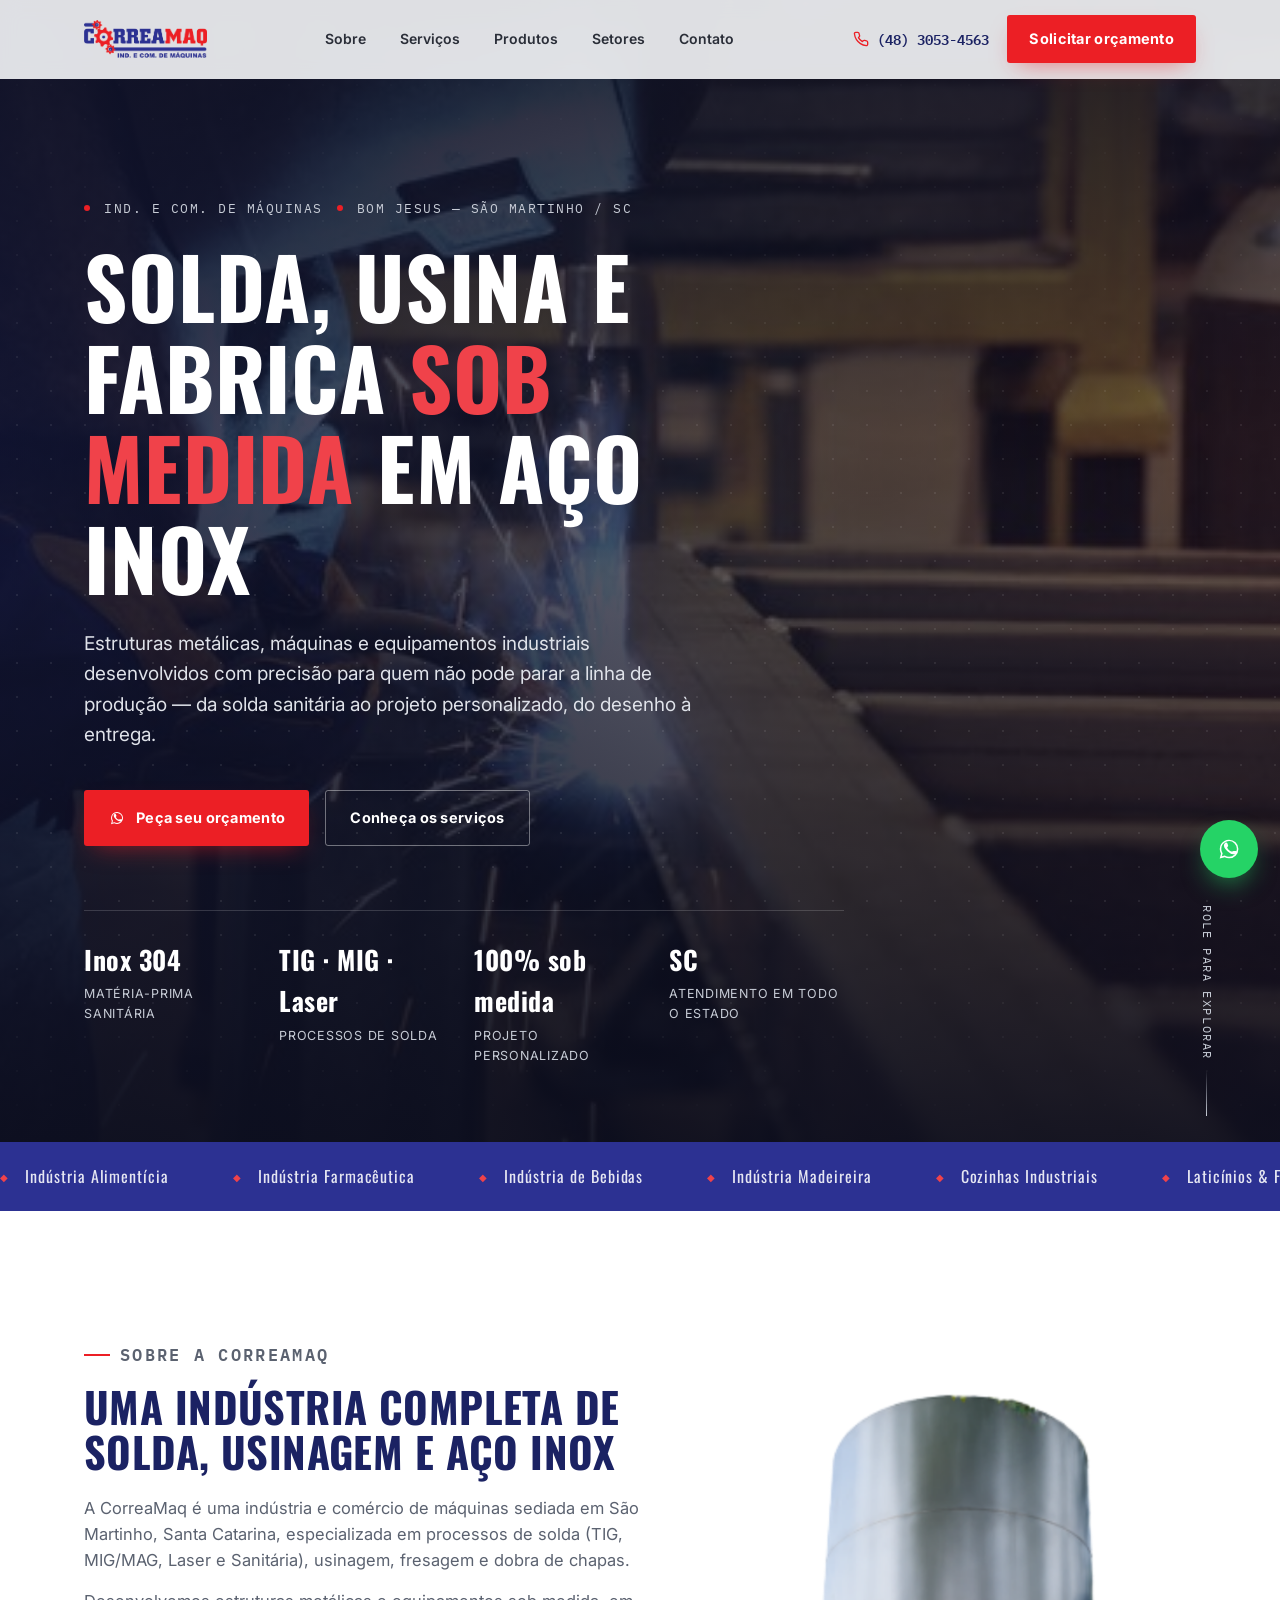
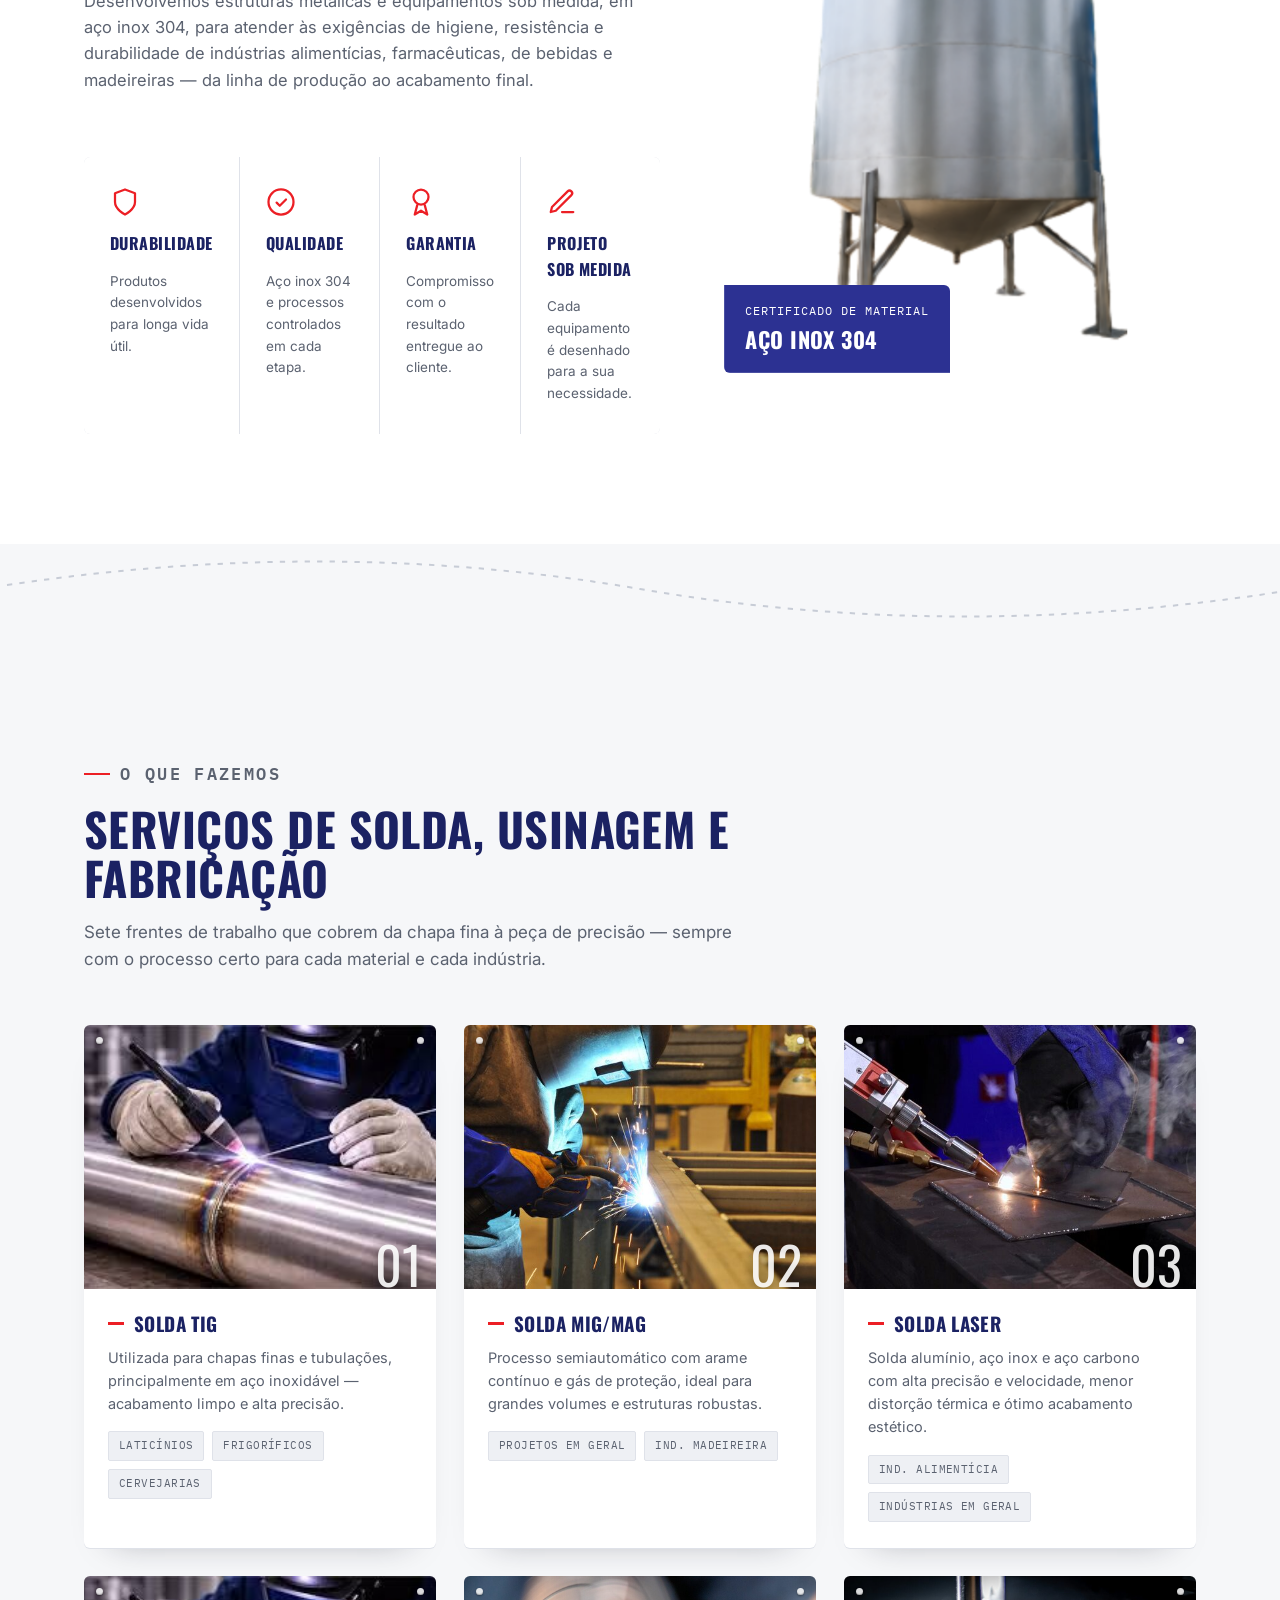
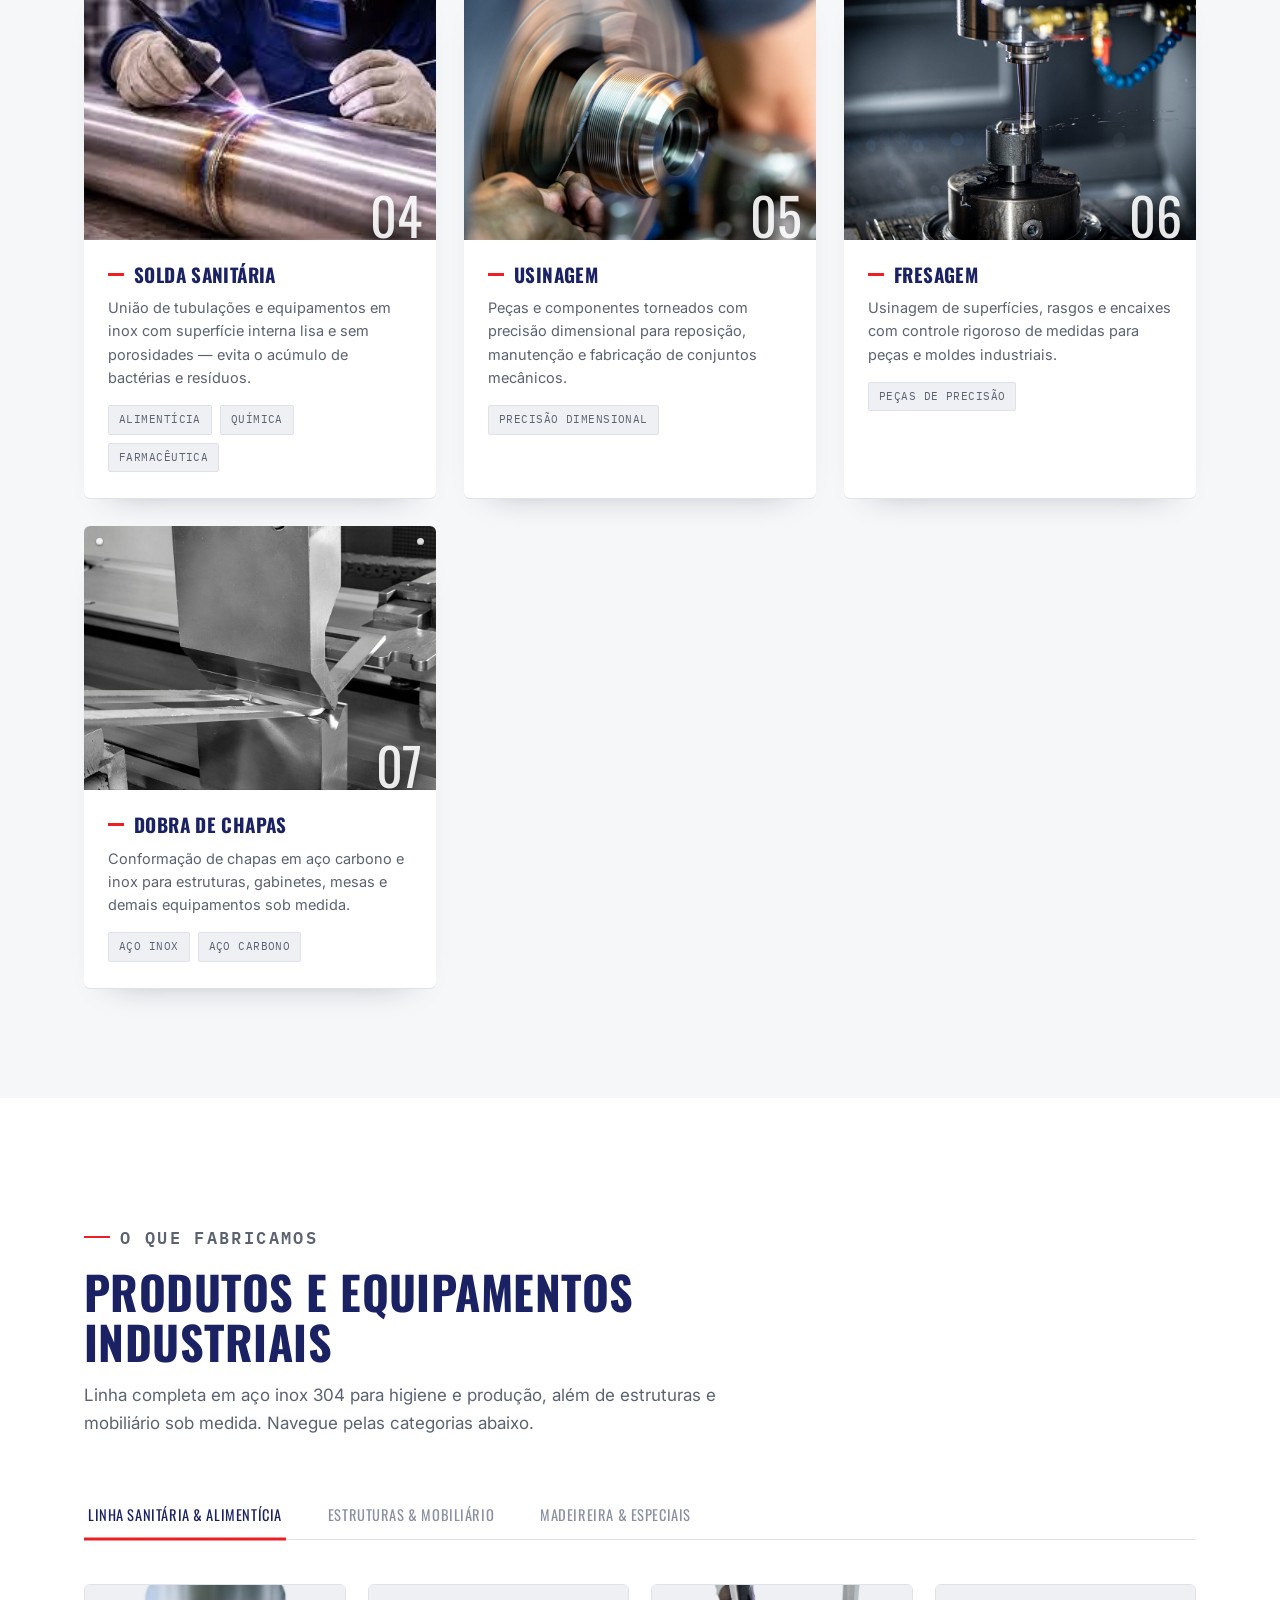
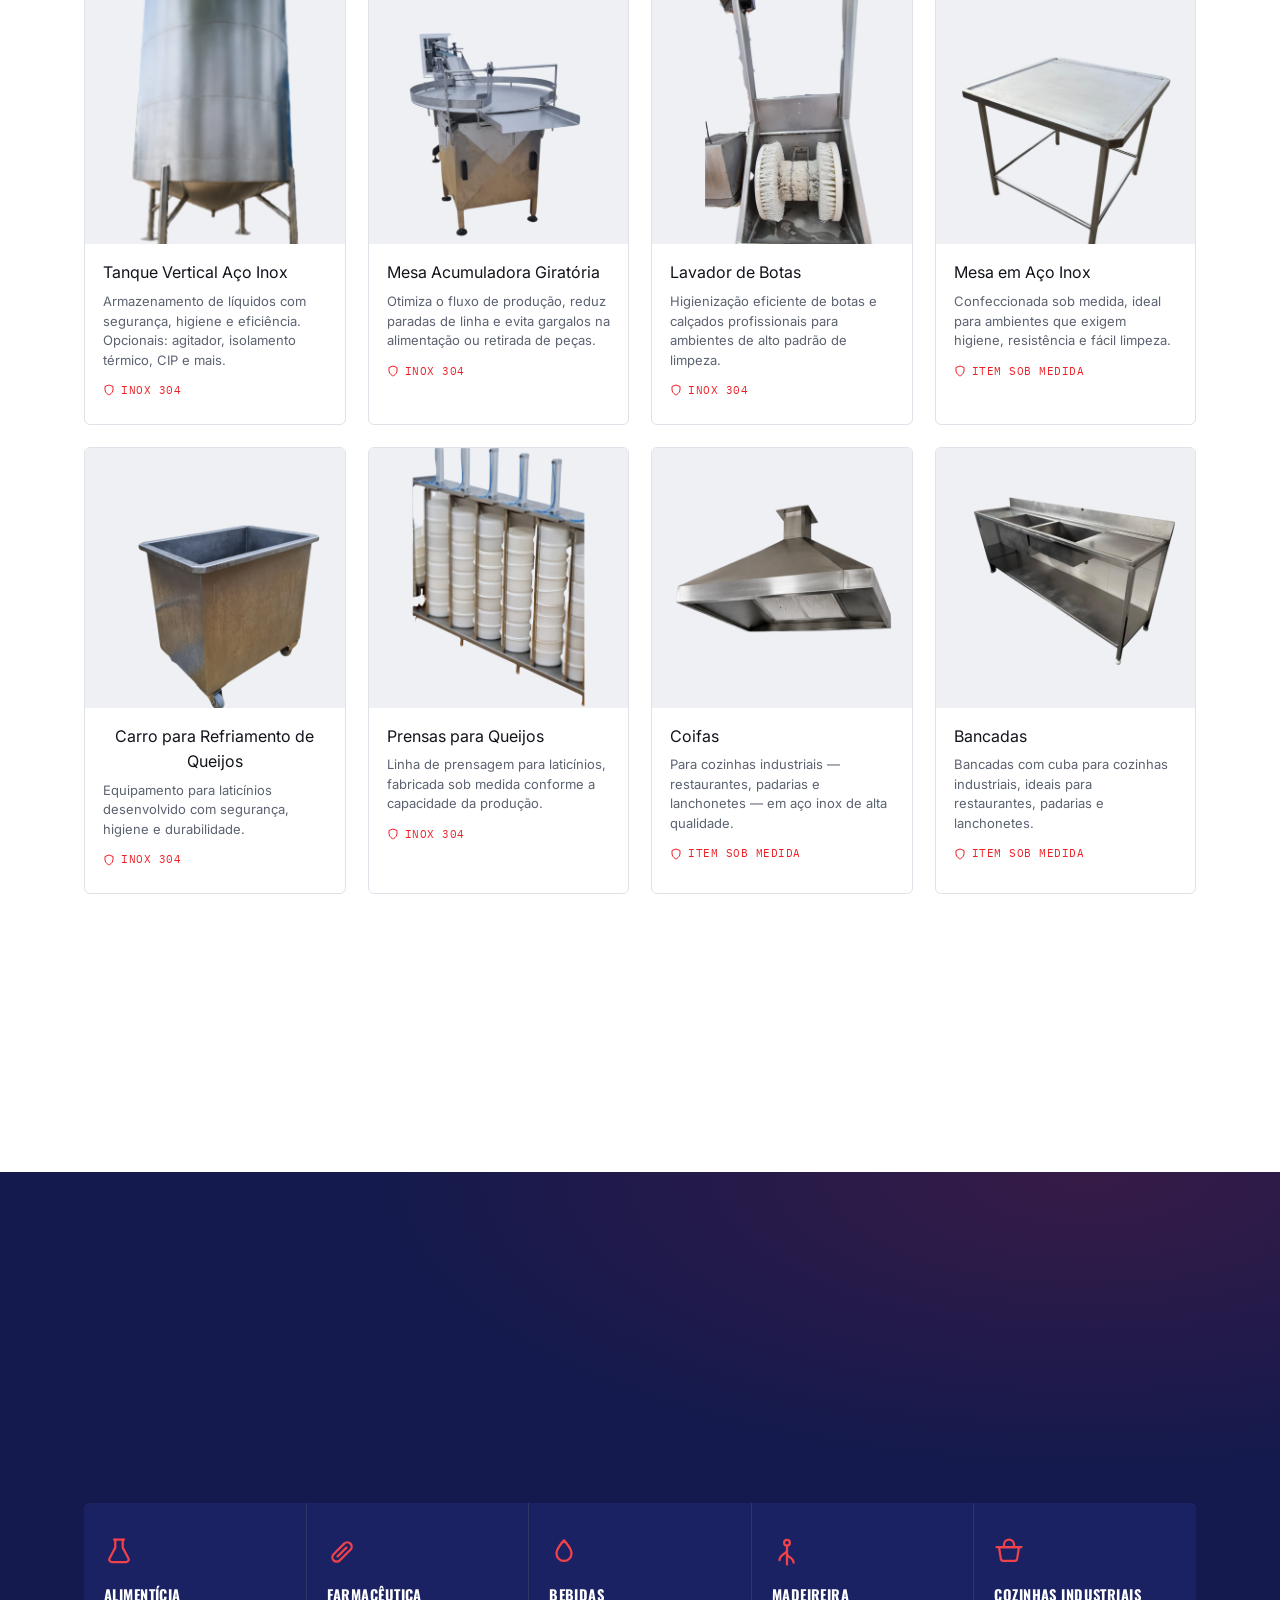
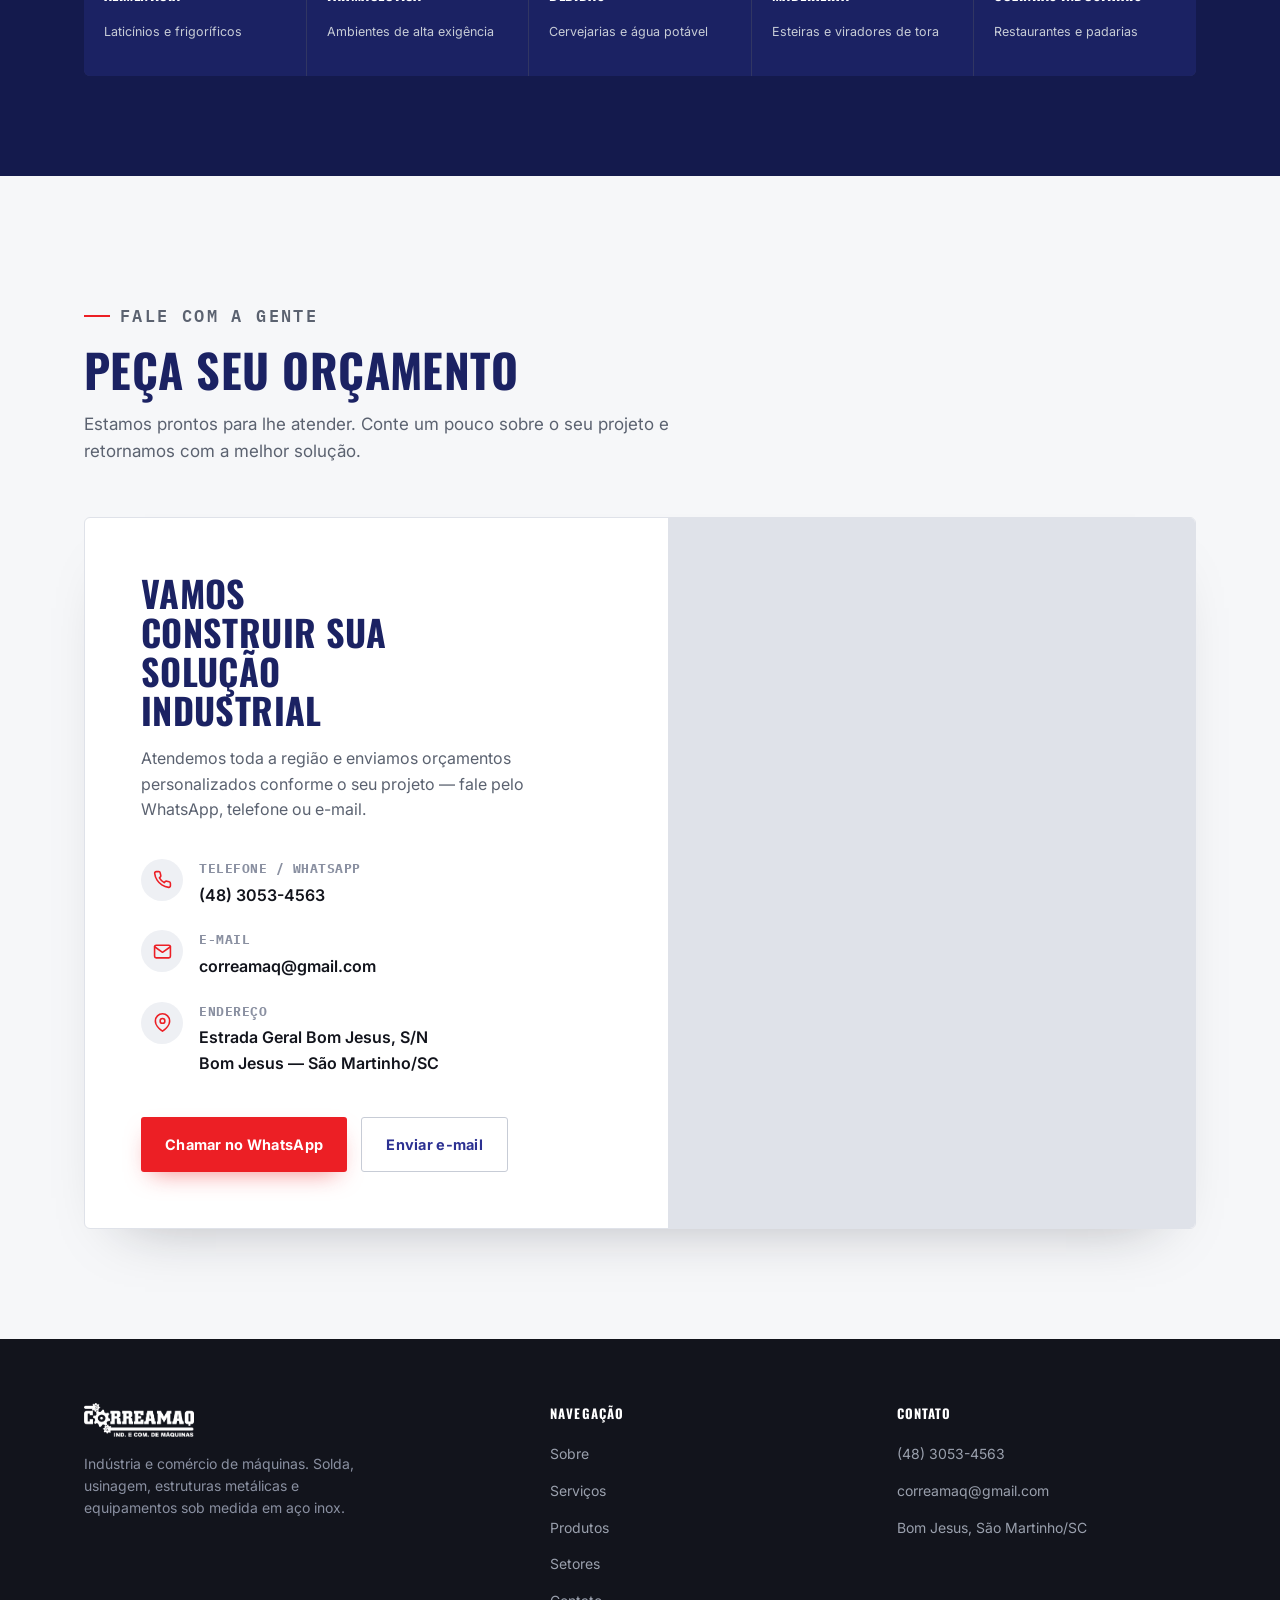
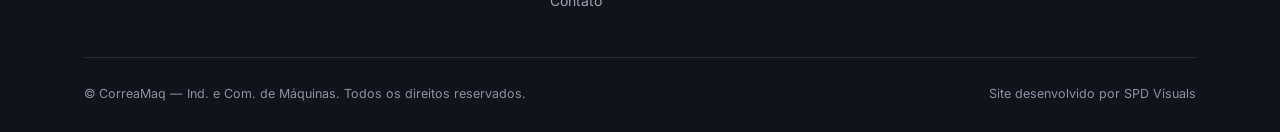
==== correamaq-Main/index.html @ a7ee6d25 "versão privada" ====
<!DOCTYPE html>
<html lang="pt-BR">
<head>
<meta charset="UTF-8">
<meta name="viewport" content="width=device-width, initial-scale=1.0">
<title>CorreaMaq — Solda, Usinagem e Estruturas em Aço Inox | São Martinho/SC</title>
<meta name="description" content="CorreaMaq — indústria de solda (TIG, MIG/MAG, Laser e Sanitária), usinagem, fresagem, dobra de chapas e equipamentos sob medida em aço inox 304 para as indústrias alimentícia, farmacêutica, de bebidas e madeireira.">

<link rel="icon" type="image/png" sizes="32x32" href="assets/images/favicon-32.png">
<link rel="apple-touch-icon" href="assets/images/apple-touch-icon.png">
<link rel="stylesheet" href="assets/css/style.css">
</head>
<body>

<!-- ============================================================ HEADER -->
<header class="site-header">
  <div class="container header-inner">
    <a href="#inicio" class="brand">
      <img src="assets/images/logo.png" alt="CorreaMaq — Indústria e Comércio de Máquinas">
    </a>

    <nav class="main-nav" id="mainNav">
      <a href="#sobre">Sobre</a>
      <a href="#servicos">Serviços</a>
      <a href="#produtos">Produtos</a>
      <a href="#setores">Setores</a>
      <a href="#contato">Contato</a>
    </nav>

    <div class="header-actions">
      <a href="tel:+554830534563" class="header-phone">
        <svg viewBox="0 0 24 24" fill="none" stroke="currentColor" stroke-width="2" stroke-linecap="round" stroke-linejoin="round"><path d="M22 16.92v3a2 2 0 0 1-2.18 2 19.79 19.79 0 0 1-8.63-3.07 19.5 19.5 0 0 1-6-6 19.79 19.79 0 0 1-3.07-8.67A2 2 0 0 1 4.11 2h3a2 2 0 0 1 2 1.72c.127.96.361 1.903.7 2.81a2 2 0 0 1-.45 2.11L8.09 9.91a16 16 0 0 0 6 6l1.27-1.27a2 2 0 0 1 2.11-.45c.907.339 1.85.573 2.81.7A2 2 0 0 1 22 16.92z"/></svg>
        (48) 3053-4563
      </a>
      <a href="https://wa.me/554830534563?text=Ol%C3%A1%2C%20vim%20pelo%20site%20e%20gostaria%20de%20um%20or%C3%A7amento" class="btn btn-primary" target="_blank" rel="noopener">Solicitar orçamento</a>
      <button class="nav-toggle" id="navToggle" aria-label="Abrir menu" aria-expanded="false">
        <span></span><span></span><span></span>
      </button>
    </div>
  </div>
</header>

<!-- ============================================================ HERO -->
<section class="hero" id="inicio">
  <div class="hero-media">
    <img src="assets/images/solda-migmag.jpg" alt="Soldador trabalhando em estrutura metálica com solda MIG/MAG, faíscas em destaque">
  </div>
  <div class="hero-gears" aria-hidden="true"></div>

  <div class="container hero-inner">
    <p class="hero-tag"><span class="dot"></span> Ind. e Com. de Máquinas <span class="dot"></span> Bom Jesus — São Martinho / SC</p>
    <h1>Solda, usina e fabrica <em>sob medida</em> em aço inox</h1>
    <p class="hero-lead">Estruturas metálicas, máquinas e equipamentos industriais desenvolvidos com precisão para quem não pode parar a linha de produção — da solda sanitária ao projeto personalizado, do desenho à entrega.</p>

    <div class="hero-cta">
      <a href="https://wa.me/554830534563?text=Ol%C3%A1%2C%20vim%20pelo%20site%20e%20gostaria%20de%20um%20or%C3%A7amento" class="btn btn-primary" target="_blank" rel="noopener">
        <svg viewBox="0 0 24 24" fill="currentColor"><path d="M17.6 6.32A7.85 7.85 0 0 0 12.05 4a8 8 0 0 0-6.9 12l-1.15 4.2 4.3-1.13a8 8 0 0 0 3.75.95h0a8 8 0 0 0 8-7.95 7.85 7.85 0 0 0-2.45-5.75zm-5.55 12.3h0a6.66 6.66 0 0 1-3.4-.93l-.24-.15-2.53.66.68-2.47-.16-.25a6.62 6.62 0 0 1-1-3.53 6.68 6.68 0 0 1 11.4-4.73 6.63 6.63 0 0 1 1.96 4.72 6.68 6.68 0 0 1-6.7 6.68zm3.66-5a3.4 3.4 0 0 1-.46.24 4.6 4.6 0 0 1-.66.24 1.3 1.3 0 0 1-.6 0 5.4 5.4 0 0 1-1.9-1.12 6.1 6.1 0 0 1-1.5-1.83.9.9 0 0 1-.1-.5.9.9 0 0 1 .28-.5c.09-.1.2-.24.29-.36a1.2 1.2 0 0 0 .2-.34.6.6 0 0 0 0-.55c-.06-.15-.6-1.47-.83-2a.7.7 0 0 0-.63-.44c-.16 0-.34 0-.52 0a1 1 0 0 0-.72.34 3 3 0 0 0-.94 2.23 5.2 5.2 0 0 0 1.1 2.76 11.9 11.9 0 0 0 4.55 4c.63.27 1.13.44 1.51.55a3.6 3.6 0 0 0 1.66.1 2.75 2.75 0 0 0 1.8-1.26 2.2 2.2 0 0 0 .16-1.26c-.06-.1-.24-.17-.5-.3z"/></svg>
        Peça seu orçamento
      </a>
      <a href="#servicos" class="btn btn-ghost">Conheça os serviços</a>
    </div>

    <div class="hero-stats">
      <div class="stat"><b>Inox 304</b><span>Matéria-prima sanitária</span></div>
      <div class="stat"><b>TIG · MIG · Laser</b><span>Processos de solda</span></div>
      <div class="stat"><b>100% sob medida</b><span>Projeto personalizado</span></div>
      <div class="stat"><b>SC</b><span>Atendimento em todo o estado</span></div>
    </div>
  </div>

  <div class="scroll-cue"><span>Role para explorar</span><span class="line"></span></div>
</section>

<!-- ============================================================ SECTOR MARQUEE -->
<div class="sector-strip" aria-hidden="true">
  <div class="sector-track">
    <span>Indústria Alimentícia</span>
    <span>Indústria Farmacêutica</span>
    <span>Indústria de Bebidas</span>
    <span>Indústria Madeireira</span>
    <span>Cozinhas Industriais</span>
    <span>Laticínios &amp; Frigoríficos</span>
    <span>Indústria Alimentícia</span>
    <span>Indústria Farmacêutica</span>
    <span>Indústria de Bebidas</span>
    <span>Indústria Madeireira</span>
    <span>Cozinhas Industriais</span>
    <span>Laticínios &amp; Frigoríficos</span>
  </div>
</div>

<!-- ============================================================ ABOUT -->
<section class="about" id="sobre">
  <div class="container about-grid">
    <div class="about-copy reveal">
      <p class="eyebrow">Sobre a CorreaMaq</p>
      <h2>Uma indústria completa de solda, usinagem e aço inox</h2>
      <p>A CorreaMaq é uma indústria e comércio de máquinas sediada em São Martinho, Santa Catarina, especializada em processos de solda (TIG, MIG/MAG, Laser e Sanitária), usinagem, fresagem e dobra de chapas.</p>
      <p>Desenvolvemos estruturas metálicas e equipamentos sob medida, em aço inox 304, para atender às exigências de higiene, resistência e durabilidade de indústrias alimentícias, farmacêuticas, de bebidas e madeireiras — da linha de produção ao acabamento final.</p>

      <div class="pillars reveal-stagger">
        <div class="pillar">
          <svg viewBox="0 0 24 24" fill="none" stroke="currentColor" stroke-width="1.8" stroke-linecap="round" stroke-linejoin="round"><path d="M12 22s8-4 8-10V5l-8-3-8 3v7c0 6 8 10 8 10z"/></svg>
          <b>Durabilidade</b>
          <span>Produtos desenvolvidos para longa vida útil.</span>
        </div>
        <div class="pillar">
          <svg viewBox="0 0 24 24" fill="none" stroke="currentColor" stroke-width="1.8" stroke-linecap="round" stroke-linejoin="round"><circle cx="12" cy="12" r="10"/><path d="m8.5 12.5 2.5 2.5 5-5"/></svg>
          <b>Qualidade</b>
          <span>Aço inox 304 e processos controlados em cada etapa.</span>
        </div>
        <div class="pillar">
          <svg viewBox="0 0 24 24" fill="none" stroke="currentColor" stroke-width="1.8" stroke-linecap="round" stroke-linejoin="round"><circle cx="12" cy="8" r="6"/><path d="M9 14.5 7 22l5-3 5 3-2-7.5"/></svg>
          <b>Garantia</b>
          <span>Compromisso com o resultado entregue ao cliente.</span>
        </div>
        <div class="pillar">
          <svg viewBox="0 0 24 24" fill="none" stroke="currentColor" stroke-width="1.8" stroke-linecap="round" stroke-linejoin="round"><path d="M12 20h9"/><path d="M16.5 3.5a2.12 2.12 0 0 1 3 3L7 19l-4 1 1-4Z"/></svg>
          <b>Projeto sob medida</b>
          <span>Cada equipamento é desenhado para a sua necessidade.</span>
        </div>
      </div>
    </div>

    <div class="about-media reveal">
      <img src="assets/images/tanque.png" alt="Tanque vertical em aço inox fabricado pela CorreaMaq">
      <div class="plate-badge">
        <span>Certificado de material</span>
        <b>AÇO INOX 304</b>
      </div>
    </div>
  </div>
</section>

<!-- ============================================================ WELD SEAM -->
<div class="weld-seam" aria-hidden="true">
  <svg viewBox="0 0 1440 90" preserveAspectRatio="none">
    <path class="seam-path" d="M -20 45 Q 360 -10 720 45 T 1460 45"/>
    <circle class="spark" r="5" fill="#ec1f25"/>
    <circle class="spark" r="9" fill="#ec1f25" opacity="0.35"/>
  </svg>
</div>

<!-- ============================================================ SERVICES -->
<section class="services" id="servicos">
  <div class="container">
    <div class="section-head reveal">
      <p class="eyebrow">O que fazemos</p>
      <h2>Serviços de solda, usinagem e fabricação</h2>
      <p>Sete frentes de trabalho que cobrem da chapa fina à peça de precisão — sempre com o processo certo para cada material e cada indústria.</p>
    </div>

    <div class="service-grid reveal-stagger">

      <article class="plate-card">
        <span class="rivet tl"></span><span class="rivet tr"></span>
        <div class="plate-card-media">
          <img src="assets/images/solda-tig.jpg" alt="Solda TIG em tubulação de aço inoxidável">
          <span class="num">01</span>
        </div>
        <div class="plate-card-body">
          <h3>Solda TIG</h3>
          <p>Utilizada para chapas finas e tubulações, principalmente em aço inoxidável — acabamento limpo e alta precisão.</p>
          <div class="tag-row"><span class="tag">Laticínios</span><span class="tag">Frigoríficos</span><span class="tag">Cervejarias</span></div>
        </div>
      </article>

      <article class="plate-card">
        <span class="rivet tl"></span><span class="rivet tr"></span>
        <div class="plate-card-media">
          <img src="assets/images/solda-migmag.jpg" alt="Solda MIG/MAG em estrutura metálica">
          <span class="num">02</span>
        </div>
        <div class="plate-card-body">
          <h3>Solda MIG/MAG</h3>
          <p>Processo semiautomático com arame contínuo e gás de proteção, ideal para grandes volumes e estruturas robustas.</p>
          <div class="tag-row"><span class="tag">Projetos em geral</span><span class="tag">Ind. Madeireira</span></div>
        </div>
      </article>

      <article class="plate-card">
        <span class="rivet tl"></span><span class="rivet tr"></span>
        <div class="plate-card-media">
          <img src="assets/images/solda-laser.jpg" alt="Solda a laser de precisão em chapa metálica">
          <span class="num">03</span>
        </div>
        <div class="plate-card-body">
          <h3>Solda Laser</h3>
          <p>Solda alumínio, aço inox e aço carbono com alta precisão e velocidade, menor distorção térmica e ótimo acabamento estético.</p>
          <div class="tag-row"><span class="tag">Ind. Alimentícia</span><span class="tag">Indústrias em geral</span></div>
        </div>
      </article>

      <article class="plate-card">
        <span class="rivet tl"></span><span class="rivet tr"></span>
        <div class="plate-card-media">
          <img src="assets/images/solda-sanitaria.jpg" alt="Solda sanitária em tubulação de aço inox">
          <span class="num">04</span>
        </div>
        <div class="plate-card-body">
          <h3>Solda Sanitária</h3>
          <p>União de tubulações e equipamentos em inox com superfície interna lisa e sem porosidades — evita o acúmulo de bactérias e resíduos.</p>
          <div class="tag-row"><span class="tag">Alimentícia</span><span class="tag">Química</span><span class="tag">Farmacêutica</span></div>
        </div>
      </article>

      <article class="plate-card">
        <span class="rivet tl"></span><span class="rivet tr"></span>
        <div class="plate-card-media">
          <img src="assets/images/usinagem.jpg" alt="Processo de usinagem de peça metálica em torno">
          <span class="num">05</span>
        </div>
        <div class="plate-card-body">
          <h3>Usinagem</h3>
          <p>Peças e componentes torneados com precisão dimensional para reposição, manutenção e fabricação de conjuntos mecânicos.</p>
          <div class="tag-row"><span class="tag">Precisão dimensional</span></div>
        </div>
      </article>

      <article class="plate-card">
        <span class="rivet tl"></span><span class="rivet tr"></span>
        <div class="plate-card-media">
          <img src="assets/images/fresagem.jpg" alt="Fresagem CNC de peça metálica">
          <span class="num">06</span>
        </div>
        <div class="plate-card-body">
          <h3>Fresagem</h3>
          <p>Usinagem de superfícies, rasgos e encaixes com controle rigoroso de medidas para peças e moldes industriais.</p>
          <div class="tag-row"><span class="tag">Peças de precisão</span></div>
        </div>
      </article>

      <article class="plate-card">
        <span class="rivet tl"></span><span class="rivet tr"></span>
        <div class="plate-card-media">
          <img src="assets/images/dobra-chapas.jpg" alt="Dobra de chapa metálica em prensa dobradeira">
          <span class="num">07</span>
        </div>
        <div class="plate-card-body">
          <h3>Dobra de Chapas</h3>
          <p>Conformação de chapas em aço carbono e inox para estruturas, gabinetes, mesas e demais equipamentos sob medida.</p>
          <div class="tag-row"><span class="tag">Aço inox</span><span class="tag">Aço carbono</span></div>
        </div>
      </article>

    </div>
  </div>
</section>

<!-- ============================================================ PRODUCTS -->
<section class="products" id="produtos">
  <div class="container">
    <div class="section-head reveal">
      <p class="eyebrow">O que fabricamos</p>
      <h2>Produtos e equipamentos industriais</h2>
      <p>Linha completa em aço inox 304 para higiene e produção, além de estruturas e mobiliário sob medida. Navegue pelas categorias abaixo.</p>
    </div>

    <div class="tabs reveal">
      <button class="tab-btn is-active" data-tab="sanitaria">Linha Sanitária &amp; Alimentícia</button>
      <button class="tab-btn" data-tab="estruturas">Estruturas &amp; Mobiliário</button>
      <button class="tab-btn" data-tab="madeireira">Madeireira &amp; Especiais</button>
    </div>

    <!-- Panel: Sanitária -->
    <div class="product-panel is-active" data-panel="sanitaria">
      <div class="product-grid">

        <div class="product-card">
          <div class="product-media"><img src="assets/images/tanque.png" alt="Tanque vertical em aço inox"></div>
          <div class="product-body">
            <button class="product-title" type="button" data-product="tanque-vertical">Tanque Vertical Aço Inox</button>
            <span>Armazenamento de líquidos com segurança, higiene e eficiência. Opcionais: agitador, isolamento térmico, CIP e mais.</span>
            <div class="product-badge"><svg viewBox="0 0 24 24" fill="none" stroke="currentColor" stroke-width="2"><path d="M12 22s8-4 8-10V5l-8-3-8 3v7c0 6 8 10 8 10z"/></svg> Inox 304</div>
          </div>
        </div>

        <div class="product-card">
          <div class="product-media"><img src="assets/images/mesa-giratoria.png" alt="Mesa acumuladora giratória em aço inox"></div>
          <div class="product-body">
            <button class="product-title" type="button">Mesa Acumuladora Giratória</button>
            <span>Otimiza o fluxo de produção, reduz paradas de linha e evita gargalos na alimentação ou retirada de peças.</span>
            <div class="product-badge"><svg viewBox="0 0 24 24" fill="none" stroke="currentColor" stroke-width="2"><path d="M12 22s8-4 8-10V5l-8-3-8 3v7c0 6 8 10 8 10z"/></svg> Inox 304</div>
          </div>
        </div>

        <div class="product-card">
          <div class="product-media"><img src="assets/images/lava-botas.png" alt="Lavador de botas em aço inox"></div>
          <div class="product-body">
            <button class="product-title" type="button">Lavador de Botas</button>
            <span>Higienização eficiente de botas e calçados profissionais para ambientes de alto padrão de limpeza.</span>
            <div class="product-badge"><svg viewBox="0 0 24 24" fill="none" stroke="currentColor" stroke-width="2"><path d="M12 22s8-4 8-10V5l-8-3-8 3v7c0 6 8 10 8 10z"/></svg> Inox 304</div>
          </div>
        </div>

        <div class="product-card">
          <div class="product-media"><img src="assets/images/mesa-inox.png" alt="Mesa em aço inox sob medida"></div>
          <div class="product-body">
            <button class="product-title" type="button">Mesa em Aço Inox</button>
            <span>Confeccionada sob medida, ideal para ambientes que exigem higiene, resistência e fácil limpeza.</span>
            <div class="product-badge"><svg viewBox="0 0 24 24" fill="none" stroke="currentColor" stroke-width="2"><path d="M12 22s8-4 8-10V5l-8-3-8 3v7c0 6 8 10 8 10z"/></svg> Item sob medida</div>
          </div>
        </div>

        <div class="product-card">
          <div class="product-media"><img src="assets/images/carro-queijo.png" alt="Carro para refriamento de queijos em aço inox"></div>
          <div class="product-body">
            <button class="product-title" type="button">Carro para Refriamento de Queijos</button>
            <span>Equipamento para laticínios desenvolvido com segurança, higiene e durabilidade.</span>
            <div class="product-badge"><svg viewBox="0 0 24 24" fill="none" stroke="currentColor" stroke-width="2"><path d="M12 22s8-4 8-10V5l-8-3-8 3v7c0 6 8 10 8 10z"/></svg> Inox 304</div>
          </div>
        </div>

        <div class="product-card">
          <div class="product-media"><img src="assets/images/prensa-queijo.png" alt="Prensas para queijos em aço inox"></div>
          <div class="product-body">
            <button class="product-title" type="button">Prensas para Queijos</button>
            <span>Linha de prensagem para laticínios, fabricada sob medida conforme a capacidade da produção.</span>
            <div class="product-badge"><svg viewBox="0 0 24 24" fill="none" stroke="currentColor" stroke-width="2"><path d="M12 22s8-4 8-10V5l-8-3-8 3v7c0 6 8 10 8 10z"/></svg> Inox 304</div>
          </div>
        </div>

        <div class="product-card">
          <div class="product-media"><img src="assets/images/coifa.png" alt="Coifa industrial em aço inox"></div>
          <div class="product-body">
            <button class="product-title" type="button">Coifas</button>
            <span>Para cozinhas industriais — restaurantes, padarias e lanchonetes — em aço inox de alta qualidade.</span>
            <div class="product-badge"><svg viewBox="0 0 24 24" fill="none" stroke="currentColor" stroke-width="2"><path d="M12 22s8-4 8-10V5l-8-3-8 3v7c0 6 8 10 8 10z"/></svg> Item sob medida</div>
          </div>
        </div>

        <div class="product-card">
          <div class="product-media"><img src="assets/images/bancada.png" alt="Bancada com cuba em aço inox"></div>
          <div class="product-body">
            <button class="product-title" type="button">Bancadas</button>
            <span>Bancadas com cuba para cozinhas industriais, ideais para restaurantes, padarias e lanchonetes.</span>
            <div class="product-badge"><svg viewBox="0 0 24 24" fill="none" stroke="currentColor" stroke-width="2"><path d="M12 22s8-4 8-10V5l-8-3-8 3v7c0 6 8 10 8 10z"/></svg> Item sob medida</div>
          </div>
        </div>

      </div>
    </div>

    <!-- Panel: Estruturas -->
    <div class="product-panel" data-panel="estruturas">
      <div class="product-grid">

        <div class="product-card">
          <div class="product-media"><img src="assets/images/armario.png" alt="Armário em aço inox de correr"></div>
          <div class="product-body">
            <button class="product-title" type="button">Armários em Aço Inox</button>
            <span>Portas de correr, estrutura reforçada e acabamento sanitário para ambientes industriais.</span>
          </div>
        </div>

        <div class="product-card">
          <div class="product-media"><img src="assets/images/escadas.jpg" alt="Escada industrial em aço inox"></div>
          <div class="product-body">
            <button class="product-title" type="button">Escadas</button>
            <span>Degraus antiderrapantes e estrutura robusta para acesso seguro em ambientes de produção.</span>
          </div>
        </div>

        <div class="product-card">
          <div class="product-media"><img src="assets/images/carro-transportador.jpg" alt="Carro transportador em aço inox"></div>
          <div class="product-body">
            <button class="product-title" type="button">Carros Transportadores</button>
            <span>Movimentação de produtos entre setores com estrutura vazada e fácil higienização.</span>
          </div>
        </div>

        <div class="product-card">
          <div class="product-media"><img src="assets/images/calhas-ralos.jpg" alt="Calhas e ralos em aço inox"></div>
          <div class="product-body">
            <button class="product-title" type="button">Calhas e Ralos</button>
            <span>Drenagem eficiente em aço inox, sob medida para pisos industriais e áreas de lavagem.</span>
          </div>
        </div>

        <div class="product-card">
          <div class="product-media"><img src="assets/images/carrinho-cx.png" alt="Carrinho para movimentação de caixas"></div>
          <div class="product-body">
            <button class="product-title" type="button">Carrinho para Movimentação de Caixa</button>
            <span>Estrutura metálica de alta resistência com rodas pneumáticas para caixas, fardos e sacarias.</span>
          </div>
        </div>

        <div class="product-card">
          <div class="product-media"><img src="assets/images/carrinho-plataforma.jpg" alt="Carrinho plataforma em aço inox"></div>
          <div class="product-body">
            <button class="product-title" type="button">Carrinho Plataforma</button>
            <span>Plataforma reforçada, alça ergonômica e rodas giratórias para transporte de cargas em geral.</span>
          </div>
        </div>

        <div class="product-card">
          <div class="product-media"><img src="assets/images/guarda-corpo-1.jpg" alt="Guarda-corpo em aço inox instalado em rampa externa"></div>
          <div class="product-body">
            <button class="product-title" type="button">Guarda-Corpo em Aço Inox</button>
            <span>Item sob medida para rampas, escadas e áreas externas, unindo segurança e acabamento.</span>
          </div>
        </div>

        <div class="product-card">
          <div class="product-media"><img src="assets/images/guarda-corpo-2.jpg" alt="Guarda-corpo em aço inox em escada externa"></div>
          <div class="product-body">
            <button class="product-title" type="button">Guarda-Corpo — Escadas Externas</button>
            <span>Estrutura tubular polida, resistente à intempérie e de fácil manutenção.</span>
          </div>
        </div>

      </div>
    </div>

    <!-- Panel: Madeireira & Especiais -->
    <div class="product-panel" data-panel="madeireira">
      <div class="product-grid">

        <div class="product-card">
          <div class="product-media"><img src="assets/images/esteira.png" alt="Esteira de tora para indústria madeireira"></div>
          <div class="product-body">
            <button class="product-title" type="button">Esteira de Tora</button>
            <span>Estrutura robusta para transporte de toras, com alto desempenho e manutenção facilitada.</span>
          </div>
        </div>

        <div class="product-card">
          <div class="product-media"><img src="assets/images/vira-tora.png" alt="Virador de tora para indústria madeireira"></div>
          <div class="product-body">
            <button class="product-title" type="button">Virador de Tora</button>
            <span>Equipamento desenvolvido para resistência, precisão e produtividade no processamento de madeira.</span>
          </div>
        </div>

        <div class="product-card">
          <div class="product-media"><img src="assets/images/churrasqueira.png" alt="Churrasqueira em aço inox fechada"></div>
          <div class="product-body">
            <button class="product-title" type="button">Churrasqueira em Aço Inox</button>
            <span>Resistência, praticidade e acabamento sofisticado — fácil de limpar e resistente à corrosão.</span>
          </div>
        </div>

        <div class="product-card">
          <div class="product-media"><img src="assets/images/churraqueira-grelha.png" alt="Churrasqueira em aço inox com grelha deslizante"></div>
          <div class="product-body">
            <button class="product-title" type="button">Churrasqueira — Grelha Deslizante</button>
            <span>Sistema de grelha corrediça em inox, item sob medida conforme o espaço disponível.</span>
          </div>
        </div>

      </div>
    </div>

    <div class="products-footnote reveal">
      <p><strong>Não encontrou o equipamento que precisa?</strong> Todos os nossos produtos podem ser desenvolvidos sob medida, conforme o projeto e a necessidade da sua produção.</p>
      <a href="https://wa.me/554830534563?text=Ol%C3%A1%2C%20gostaria%20de%20um%20projeto%20sob%20medida" class="btn btn-outline" target="_blank" rel="noopener">Solicitar projeto sob medida</a>
    </div>
  </div>
</section>

<!-- ============================================================ SECTORS SERVED -->
<section class="sectors" id="setores">
  <div class="container">
    <div class="section-head center reveal">
      <p class="eyebrow on-dark">Quem atendemos</p>
      <h2>Setores atendidos</h2>
      <p>Da linha sanitária às estruturas robustas, desenvolvemos soluções para as exigências específicas de cada segmento.</p>
    </div>

    <div class="sector-grid reveal-stagger">
      <div class="sector-card">
        <svg viewBox="0 0 24 24" fill="none" stroke="currentColor" stroke-width="1.8" stroke-linecap="round" stroke-linejoin="round"><path d="M8 2h8"/><path d="M9 2v6.5L4.5 17a2 2 0 0 0 1.8 3h11.4a2 2 0 0 0 1.8-3L15 8.5V2"/></svg>
        <b>Alimentícia</b>
        <span>Laticínios e frigoríficos</span>
      </div>
      <div class="sector-card">
        <svg viewBox="0 0 24 24" fill="none" stroke="currentColor" stroke-width="1.8" stroke-linecap="round" stroke-linejoin="round"><rect x="2.5" y="8.5" width="19" height="7" rx="3.5" transform="rotate(-45 12 12)"/><line x1="8.5" y1="15.5" x2="15.5" y2="8.5"/></svg>
        <b>Farmacêutica</b>
        <span>Ambientes de alta exigência</span>
      </div>
      <div class="sector-card">
        <svg viewBox="0 0 24 24" fill="none" stroke="currentColor" stroke-width="1.8" stroke-linecap="round" stroke-linejoin="round"><path d="M12 2.69s-6 6.5-6 10.5a6 6 0 0 0 12 0c0-4-6-10.5-6-10.5z"/></svg>
        <b>Bebidas</b>
        <span>Cervejarias e água potável</span>
      </div>
      <div class="sector-card">
        <svg viewBox="0 0 24 24" fill="none" stroke="currentColor" stroke-width="1.8" stroke-linecap="round" stroke-linejoin="round"><circle cx="12" cy="4.5" r="2.3"/><path d="M12 6.8V22"/><path d="M12 10.5c0 1.8-2.2 2.6-3.6 3.8C7 15.4 6 16.8 6 18.5"/><path d="M12 13.5c0 1.6 1.9 2.3 3.2 3.4 1.2 1 2.1 2.2 2.1 3.6"/></svg>
        <b>Madeireira</b>
        <span>Esteiras e viradores de tora</span>
      </div>
      <div class="sector-card">
        <svg viewBox="0 0 24 24" fill="none" stroke="currentColor" stroke-width="1.8" stroke-linecap="round" stroke-linejoin="round"><path d="M4 8h16l-1.4 9.1a2 2 0 0 1-2 1.9H7.4a2 2 0 0 1-2-1.9L4 8Z"/><path d="M2 8h20"/><path d="M8 8V6a4 4 0 0 1 8 0v2"/></svg>
        <b>Cozinhas Industriais</b>
        <span>Restaurantes e padarias</span>
      </div>
    </div>
  </div>
</section>

<!-- ============================================================ CONTACT -->
<section class="contact" id="contato">
  <div class="container">
    <div class="section-head reveal">
      <p class="eyebrow">Fale com a gente</p>
      <h2>Peça seu orçamento</h2>
      <p>Estamos prontos para lhe atender. Conte um pouco sobre o seu projeto e retornamos com a melhor solução.</p>
    </div>

    <div class="contact-grid reveal">
      <div class="contact-info">
        <h2>Vamos construir sua solução industrial</h2>
        <p>Atendemos toda a região e enviamos orçamentos personalizados conforme o seu projeto — fale pelo WhatsApp, telefone ou e-mail.</p>

        <ul class="contact-list">
          <li>
            <span class="ico"><svg viewBox="0 0 24 24" fill="none" stroke="currentColor" stroke-width="2" stroke-linecap="round" stroke-linejoin="round"><path d="M22 16.92v3a2 2 0 0 1-2.18 2 19.79 19.79 0 0 1-8.63-3.07 19.5 19.5 0 0 1-6-6 19.79 19.79 0 0 1-3.07-8.67A2 2 0 0 1 4.11 2h3a2 2 0 0 1 2 1.72c.127.96.361 1.903.7 2.81a2 2 0 0 1-.45 2.11L8.09 9.91a16 16 0 0 0 6 6l1.27-1.27a2 2 0 0 1 2.11-.45c.907.339 1.85.573 2.81.7A2 2 0 0 1 22 16.92z"/></svg></span>
            <div><b>Telefone / WhatsApp</b><a href="https://wa.me/554830534563" target="_blank" rel="noopener">(48) 3053-4563</a></div>
          </li>
          <li>
            <span class="ico"><svg viewBox="0 0 24 24" fill="none" stroke="currentColor" stroke-width="2" stroke-linecap="round" stroke-linejoin="round"><path d="M4 4h16v16H4z" opacity="0"/><path d="m22 6-10 7L2 6"/><rect x="2" y="4" width="20" height="16" rx="2"/></svg></span>
            <div><b>E-mail</b><a href="mailto:correamaq@gmail.com">correamaq@gmail.com</a></div>
          </li>
          <li>
            <span class="ico"><svg viewBox="0 0 24 24" fill="none" stroke="currentColor" stroke-width="2" stroke-linecap="round" stroke-linejoin="round"><path d="M21 10c0 7-9 13-9 13s-9-6-9-13a9 9 0 0 1 18 0z"/><circle cx="12" cy="10" r="3"/></svg></span>
            <div><b>Endereço</b><span class="value">Estrada Geral Bom Jesus, S/N<br>Bom Jesus — São Martinho/SC</span></div>
          </li>
        </ul>

        <div class="contact-cta">
          <a href="https://wa.me/554830534563?text=Ol%C3%A1%2C%20vim%20pelo%20site%20e%20gostaria%20de%20um%20or%C3%A7amento" class="btn btn-primary" target="_blank" rel="noopener">Chamar no WhatsApp</a>
          <a href="mailto:correamaq@gmail.com" class="btn btn-outline">Enviar e-mail</a>
        </div>
      </div>

      <div class="contact-map">
        <iframe src="https://www.google.com/maps?q=Estrada+Geral+Bom+Jesus,+Bom+Jesus,+S%C3%A3o+Martinho+-+SC&output=embed" loading="lazy" referrerpolicy="no-referrer-when-downgrade" title="Mapa — CorreaMaq, Bom Jesus, São Martinho/SC"></iframe>
      </div>
    </div>
  </div>
</section>

<!-- ============================================================ FOOTER -->
<footer class="site-footer">
  <div class="container">
    <div class="footer-top">
      <div class="footer-brand">
        <img src="assets/images/logo.png" alt="CorreaMaq">
        <p>Indústria e comércio de máquinas. Solda, usinagem, estruturas metálicas e equipamentos sob medida em aço inox.</p>
      </div>
      <div class="footer-col">
        <b>Navegação</b>
        <ul>
          <li><a href="#sobre">Sobre</a></li>
          <li><a href="#servicos">Serviços</a></li>
          <li><a href="#produtos">Produtos</a></li>
          <li><a href="#setores">Setores</a></li>
          <li><a href="#contato">Contato</a></li>
        </ul>
      </div>
      <div class="footer-col">
        <b>Contato</b>
        <ul>
          <li><a href="https://wa.me/554830534563" target="_blank" rel="noopener">(48) 3053-4563</a></li>
          <li><a href="mailto:correamaq@gmail.com">correamaq@gmail.com</a></li>
          <li><a href="https://www.google.com/maps?q=Estrada+Geral+Bom+Jesus,+Bom+Jesus,+S%C3%A3o+Martinho+-+SC" target="_blank" rel="noopener">Bom Jesus, São Martinho/SC</a></li>
        </ul>
      </div>
    </div>
    <div class="footer-bottom">
      <span>© <span id="year"></span> CorreaMaq — Ind. e Com. de Máquinas. Todos os direitos reservados.</span>
      <span>Site desenvolvido por <a href="#" target="_blank" rel="noopener">SPD Visuals</a></span>
    </div>
  </div>
</footer>

<a class="wa-float" href="https://wa.me/554830534563?text=Ol%C3%A1%2C%20vim%20pelo%20site%20e%20gostaria%20de%20um%20or%C3%A7amento" target="_blank" rel="noopener" aria-label="Chamar no WhatsApp">
  <svg viewBox="0 0 24 24" fill="currentColor"><path d="M17.6 6.32A7.85 7.85 0 0 0 12.05 4a8 8 0 0 0-6.9 12l-1.15 4.2 4.3-1.13a8 8 0 0 0 3.75.95h0a8 8 0 0 0 8-7.95 7.85 7.85 0 0 0-2.45-5.75zm-5.55 12.3h0a6.66 6.66 0 0 1-3.4-.93l-.24-.15-2.53.66.68-2.47-.16-.25a6.62 6.62 0 0 1-1-3.53 6.68 6.68 0 0 1 11.4-4.73 6.63 6.63 0 0 1 1.96 4.72 6.68 6.68 0 0 1-6.7 6.68zm3.66-5a3.4 3.4 0 0 1-.46.24 4.6 4.6 0 0 1-.66.24 1.3 1.3 0 0 1-.6 0 5.4 5.4 0 0 1-1.9-1.12 6.1 6.1 0 0 1-1.5-1.83.9.9 0 0 1-.1-.5.9.9 0 0 1 .28-.5c.09-.1.2-.24.29-.36a1.2 1.2 0 0 0 .2-.34.6.6 0 0 0 0-.55c-.06-.15-.6-1.47-.83-2a.7.7 0 0 0-.63-.44c-.16 0-.34 0-.52 0a1 1 0 0 0-.72.34 3 3 0 0 0-.94 2.23 5.2 5.2 0 0 0 1.1 2.76 11.9 11.9 0 0 0 4.55 4c.63.27 1.13.44 1.51.55a3.6 3.6 0 0 0 1.66.1 2.75 2.75 0 0 0 1.8-1.26 2.2 2.2 0 0 0 .16-1.26c-.06-.1-.24-.17-.5-.3z"/></svg>
</a>


  <!-- ============================================================ PRODUCT DETAIL MODAL -->
  
  <div 
    class="product-modal" 
    id="productModal"
    aria-hidden="true">

    <div 
        class="product-modal-backdrop"
        id="productModalBackdrop">
    </div>

    <div class="product-modal-card">

        <!-- BOTÃO FECHAR -->
        <button 
            class="product-modal-close"
            id="productModalClose"
            type="button">
            &times;
        </button>


        <!-- IMAGEM -->
        <div class="product-modal-image">

            <img 
                id="modalProductImage"
                src=""
                alt="">

        </div>


        <!-- INFORMAÇÕES -->
        <div class="product-modal-content">

            <span 
                class="modal-category"
                id="modalProductCategory">
            </span>

            <h2 id="modalProductTitle">
            </h2>

            <div class="modal-line"></div>

            <p 
                class="modal-description"
                id="modalProductDescription">
            </p>


            <!-- INFORMAÇÕES TÉCNICAS -->

            <div class="product-specifications">

                <div class="specification">

                    <span>Material</span>

                    <strong id="modalProductMaterial">
                    </strong>

                </div>


                <div class="specification">

                    <span>Fabricação</span>

                    <strong id="modalProductFabrication">
                    </strong>

                </div>


                <div class="specification">

                    <span>Aplicação</span>

                    <strong id="modalProductApplication">
                    </strong>

                </div>

            </div>


            <!-- CARACTERÍSTICAS -->

            <div class="product-features">

                <h3>
                    Principais características
                </h3>

                <ul id="modalProductFeatures">
                </ul>

            </div>


            <!-- BOTÃO -->

            <a 
                href="#"
                target="_blank"
                class="modal-whatsapp"
                id="modalProductWhatsapp">

                Solicitar orçamento

            </a>

        </div>

    </div>

</div>
<script src="assets/js/main.js"></script>
</body>
</html>
---- correamaq-Main/assets/css/style.css ----
/* ---------- Fonts ---------- */
@import url('https://fonts.googleapis.com/css2?family=Oswald:wght@400;500;600;700&family=Inter:wght@400;500;600;700;800&family=IBM+Plex+Mono:wght@500;600&display=swap');

/* ---------- Tokens ---------- */
:root{

  --blue-900:#141a4d;
  --blue-800:#1b2263;
  --blue-700:#2c3192;   
  --blue-600:#3a41ab;
  --red-600:#ec1f25;   
  --red-700:#c4151a;
  --red-500:#f0424a;

  /* steel neutrals */
  --steel-050:#f6f7f9;
  --steel-100:#eef0f4;
  --steel-200:#dfe2e9;
  --steel-300:#c7ccd6;
  --steel-500:#8a90a1;
  --steel-600:#5b6270;
  --steel-800:#2a2e38;
  --ink-900:#12141c;
  --white:#ffffff;

  /* type */
  --f-display:'Oswald', 'Arial Narrow', sans-serif;
  --f-body:'Inter', system-ui, sans-serif;
  --f-mono:'IBM Plex Mono', ui-monospace, monospace;

  /* layout */
  --max-w:1240px;
  --pad:clamp(20px, 5vw, 64px);
  --radius:2px;
  --radius-lg:6px;

  /* motion */
  --ease:cubic-bezier(.16,.8,.24,1);
}

/* ---------- Reset ---------- */
*,*::before,*::after{box-sizing:border-box;margin:0;padding:0;}
html{scroll-behavior:smooth;}
@media (prefers-reduced-motion:reduce){
  html{scroll-behavior:auto;}
  *,*::before,*::after{animation-duration:0.01ms !important;animation-iteration-count:1 !important;transition-duration:0.01ms !important;scroll-behavior:auto !important;}
}
body{
  font-family:var(--f-body);
  color:var(--ink-900);
  background:var(--white);
  line-height:1.6;
  -webkit-font-smoothing:antialiased;
  overflow-x:hidden;
}
img{max-width:100%;display:block;}
a{color:inherit;text-decoration:none;}
ul{list-style:none;}
button{font:inherit;cursor:pointer;border:none;background:none;color:inherit;}
h1,h2,h3,h4{font-family:var(--f-display);text-transform:uppercase;line-height:1.08;letter-spacing:0.01em;}
section{position:relative;}
.container{max-width:var(--max-w);margin-inline:auto;padding-inline:var(--pad);}

:focus-visible{outline:3px solid var(--red-600);outline-offset:3px;}

/* ---------- Utility ---------- */
.eyebrow{
  display:inline-flex;align-items:center;gap:10px;
  font-family:var(--f-mono);
  font-size:12px;font-weight:600;letter-spacing:0.14em;text-transform:uppercase;
  color:var(--red-600);
  margin-bottom:16px;
}
.eyebrow::before{
  content:"";width:26px;height:2px;background:var(--red-600);
}
.eyebrow.on-dark{color:#ff8b8e;}
.eyebrow.on-dark::before{background:#ff8b8e;}

.section-head{
  max-width:760px;
  margin-bottom:52px;
}
.section-head.center{margin-inline:auto;text-align:center;}
.section-head h2{
  font-size:clamp(30px,4vw,46px);
  color:var(--blue-800);
}
.section-head p{
  margin-top:16px;
  font-size:17px;
  color:var(--steel-600);
  max-width:60ch;
}
.section-head.center p{margin-inline:auto;}

.btn{
  display:inline-flex;align-items:center;justify-content:center;gap:10px;
  font-family:var(--f-body);font-weight:700;font-size:14.5px;letter-spacing:0.02em;
  padding:15px 24px;
  border-radius:3px;
  transition:transform .25s var(--ease), box-shadow .25s var(--ease), background .25s var(--ease), color .25s var(--ease);
  white-space:nowrap;
}
.btn-primary{
  background:var(--red-600);color:var(--white);
  box-shadow:0 10px 24px -10px rgba(236,31,37,.55);
}
.btn-primary:hover{background:var(--red-700);transform:translateY(-2px);box-shadow:0 14px 28px -10px rgba(236,31,37,.6);}
.btn-ghost{
  background:transparent;color:var(--white);
  border:1.5px solid rgba(255,255,255,.4);
}
.btn-ghost:hover{border-color:#fff;background:rgba(255,255,255,.08);transform:translateY(-2px);}
.btn-outline{
  background:transparent;color:var(--blue-700);
  border:1.5px solid var(--steel-300);
}
.btn-outline:hover{border-color:var(--blue-700);background:var(--blue-700);color:#fff;transform:translateY(-2px);}
.btn svg{width:18px;height:18px;flex:none;}

/* ==========================================================================
   HEADER
   ========================================================================== */
.site-header{
  position:fixed;inset-inline:0;top:0;z-index:100;
  background:rgba(246,247,249,0.9);
  backdrop-filter:blur(10px);
  border-bottom:1px solid transparent;
  transition:background .3s var(--ease), border-color .3s var(--ease), box-shadow .3s var(--ease);
}
.site-header.is-scrolled{
  background:rgba(255,255,255,.96);
  border-bottom-color:var(--steel-200);
  box-shadow:0 6px 24px -18px rgba(20,22,35,.35);
}
.header-inner{
  display:flex;align-items:center;justify-content:space-between;
  height:78px;
}
.brand{display:flex;align-items:center;gap:12px;flex:none;}
.brand img{height:38px;width:auto;}

.main-nav{display:flex;align-items:center;gap:2px;}
.main-nav a{
  padding:10px 16px;font-size:14px;font-weight:600;color:var(--steel-800);
  border-radius:2px;position:relative;transition:color .2s;
}
.main-nav a::after{
  content:"";position:absolute;left:16px;right:16px;bottom:6px;height:2px;
  background:var(--red-600);transform:scaleX(0);transform-origin:left;
  transition:transform .25s var(--ease);
}
.main-nav a:hover{color:var(--blue-700);}
.main-nav a:hover::after{transform:scaleX(1);}

.header-actions{display:flex;align-items:center;gap:18px;}
.header-actions .btn{padding:12px 22px;}
.header-phone{
  display:flex;align-items:center;gap:8px;
  font-family:var(--f-mono);font-size:14px;font-weight:600;color:var(--blue-800);
}
.header-phone svg{width:16px;height:16px;color:var(--red-600);}

.nav-toggle{
  display:none;flex-direction:column;gap:5px;padding:8px;
}
.nav-toggle span{width:24px;height:2px;background:var(--blue-800);transition:transform .25s var(--ease), opacity .25s var(--ease);}

/* ==========================================================================
   HERO
   ========================================================================== */
.hero{
  position:relative;
  min-height:100svh;
  display:flex;align-items:flex-end;
  padding-top:78px;
  background:var(--ink-900);
  overflow:hidden;
  isolation:isolate;
}
.hero-media{position:absolute;inset:0;z-index:-2;}
.hero-media img{width:100%;height:100%;object-fit:cover;object-position:60% 35%;filter:grayscale(35%) contrast(1.08);}
.hero-media::after{
  content:"";position:absolute;inset:0;
  background:
    linear-gradient(180deg, rgba(15,17,35,.88) 0%, rgba(15,17,35,.55) 38%, rgba(12,14,30,.94) 100%),
    linear-gradient(100deg, rgba(20,26,77,.85) 0%, rgba(20,26,77,.15) 55%, rgba(236,31,37,.12) 100%);
}
.hero-gears{
  position:absolute;inset:0;z-index:-1;pointer-events:none;opacity:.16;
  background-image:radial-gradient(circle, rgba(255,255,255,.5) 1.5px, transparent 1.5px);
  background-size:34px 34px;
  mask-image:linear-gradient(180deg, transparent, black 40%, black 80%, transparent);
}
.hero-inner{
  width:100%;
  padding-block:120px 76px;
}
.hero-tag{
  display:flex;flex-wrap:wrap;gap:10px 14px;align-items:center;
  font-family:var(--f-mono);color:var(--steel-300);font-size:12.5px;letter-spacing:.12em;text-transform:uppercase;
  margin-bottom:22px;
}
.hero-tag .dot{width:6px;height:6px;border-radius:50%;background:var(--red-600);}
.hero h1{
  color:var(--white);
  font-size:clamp(38px, 6.6vw, 84px);
  max-width:16ch;
}
.hero h1 em{
  font-style:normal;color:var(--red-500);
  position:relative;
}
.hero-lead{
  margin-top:26px;
  color:var(--steel-200);
  font-size:clamp(16px,2vw,19px);
  max-width:52ch;
}
.hero-cta{
  margin-top:40px;
  display:flex;flex-wrap:wrap;gap:16px;
}
.hero-stats{
  margin-top:64px;
  display:grid;grid-template-columns:repeat(4,1fr);
  border-top:1px solid rgba(255,255,255,.16);
  padding-top:28px;
  gap:20px;
  max-width:760px;
}
.hero-stats .stat b{
  display:block;font-family:var(--f-display);font-size:26px;color:#fff;letter-spacing:.02em;
}
.hero-stats .stat span{
  display:block;margin-top:4px;font-size:12.5px;color:var(--steel-300);
  text-transform:uppercase;letter-spacing:.06em;
}
.scroll-cue{
  position:absolute;right:var(--pad);bottom:26px;
  display:flex;align-items:center;gap:10px;
  color:var(--steel-300);font-family:var(--f-mono);font-size:11.5px;letter-spacing:.14em;text-transform:uppercase;
  writing-mode:vertical-rl;
}
.scroll-cue .line{width:1px;height:46px;background:linear-gradient(180deg, transparent, var(--steel-300));}

/* ==========================================================================
   SECTOR STRIP
   ========================================================================== */
.sector-strip{
  background:var(--blue-700);
  padding-block:22px;
  overflow:hidden;
}
.sector-track{
  display:flex;gap:64px;width:max-content;
  animation:scrollTrack 28s linear infinite;
}
@keyframes scrollTrack{
  from{transform:translateX(0);}
  to{transform:translateX(-50%);}
}
.sector-track span{
  font-family:var(--f-display);
  font-size:16px;letter-spacing:.06em;
  color:rgba(255,255,255,.88);
  display:flex;align-items:center;gap:16px;
  white-space:nowrap;
}
.sector-track span::before{content:"◆";color:var(--red-500);font-size:10px;}

/* ==========================================================================
   WELD SEAM DIVIDER (signature element)
   ========================================================================== */
.weld-seam{
  position:relative;height:90px;
  background:var(--steel-050);
  overflow:hidden;
}
.weld-seam svg{position:absolute;inset:0;width:100%;height:100%;}
.weld-seam .seam-path{
  fill:none;stroke:var(--steel-300);stroke-width:2;stroke-dasharray:6 8;
}
.weld-seam .spark{
  opacity:0;
}
.weld-seam.is-active .spark{
  opacity:1;
  offset-path:path('M -20 45 Q 360 -10 720 45 T 1460 45');
  animation:travelSpark 2.4s var(--ease) forwards;
}
@keyframes travelSpark{
  0%{offset-distance:0%;opacity:0;}
  8%{opacity:1;}
  92%{opacity:1;}
  100%{offset-distance:100%;opacity:0;}
}

/* ==========================================================================
   ABOUT
   ========================================================================== */
.about{padding-block:110px;background:var(--white);}
.about-grid{
  display:grid;grid-template-columns:1.1fr .9fr;gap:64px;align-items:center;
}
.about-copy h2{font-size:clamp(28px,4vw,42px);color:var(--blue-800);}
.about-copy p{margin-top:20px;color:var(--steel-600);font-size:16.5px;max-width:56ch;}
.about-copy p + p{margin-top:14px;}
.about-media{
  position:relative;
  border-radius:var(--radius-lg);
  overflow:hidden;
  aspect-ratio:4/5;
}
.about-media img{width:100%;height:100%;object-fit:cover;}
.about-media::after{
  content:"";position:absolute;inset:0;
  box-shadow:inset 0 0 0 1px rgba(255,255,255,.15);
}
.plate-badge{
  position:absolute;left:-1px;bottom:-1px;
  background:var(--blue-700);color:#fff;
  padding:16px 22px;
  font-family:var(--f-mono);font-size:12px;letter-spacing:.08em;text-transform:uppercase;
  border-top-right-radius:6px;
  display:flex;flex-direction:column;gap:2px;
}
.plate-badge b{font-family:var(--f-display);font-size:22px;letter-spacing:.02em;}

.pillars{
  margin-top:64px;
  display:grid;grid-template-columns:repeat(4,1fr);
  gap:1px;background:var(--steel-200);
  border-radius:var(--radius-lg);overflow:hidden;
}
.pillar{
  background:var(--white);
  padding:30px 26px;
  display:flex;flex-direction:column;gap:14px;
}
.pillar svg{width:30px;height:30px;color:var(--red-600);}
.pillar b{font-family:var(--f-display);font-size:16px;letter-spacing:.03em;color:var(--blue-800);text-transform:uppercase;}
.pillar span{font-size:13.5px;color:var(--steel-600);}

/* ==========================================================================
   SERVICES
   ========================================================================== */
.services{padding-block:110px;background:var(--steel-050);}
.service-grid{
  display:grid;grid-template-columns:repeat(3,1fr);
  gap:28px;
}
.plate-card{
  position:relative;
  background:var(--white);
  border-radius:var(--radius-lg);
  overflow:hidden;
  box-shadow:0 1px 0 var(--steel-200), 0 18px 34px -28px rgba(20,22,35,.4);
  transition:transform .35s var(--ease), box-shadow .35s var(--ease);
}
.plate-card:hover{transform:translateY(-6px);box-shadow:0 1px 0 var(--steel-200), 0 26px 44px -24px rgba(20,22,35,.45);}
.plate-card .rivet{
  position:absolute;width:7px;height:7px;border-radius:50%;
  background:rgba(255,255,255,.85);
  box-shadow:0 1px 2px rgba(0,0,0,.35), inset 0 -1px 1px rgba(0,0,0,.25);
  z-index:2;
}
.plate-card .rivet.tl{top:12px;left:12px;} .plate-card .rivet.tr{top:12px;right:12px;}
.plate-card-media{aspect-ratio:4/3;overflow:hidden;position:relative;}
.plate-card-media img{width:100%;height:100%;object-fit:cover;transition:transform .5s var(--ease);}
.plate-card:hover .plate-card-media img{transform:scale(1.06);}
.plate-card-media .num{
  position:absolute;right:14px;bottom:-16px;
  font-family:var(--f-display);font-size:52px;color:rgba(255,255,255,.9);
  text-shadow:0 2px 12px rgba(0,0,0,.5);
  z-index:1;
}
.plate-card-body{padding:24px 24px 26px;}
.plate-card-body h3{
  font-size:19px;color:var(--blue-800);letter-spacing:.02em;
  display:flex;align-items:center;gap:10px;
}
.plate-card-body h3::before{
  content:"";width:16px;height:3px;background:var(--red-600);flex:none;
}
.plate-card-body p{margin-top:12px;font-size:14.5px;color:var(--steel-600);}
.tag-row{margin-top:16px;display:flex;flex-wrap:wrap;gap:8px;}
.tag{
  font-family:var(--f-mono);font-size:11px;letter-spacing:.04em;text-transform:uppercase;
  padding:5px 10px;border-radius:2px;
  background:var(--steel-100);color:var(--steel-600);
  border:1px solid var(--steel-200);
}

/* ==========================================================================
   PRODUCTS
   ========================================================================== */
.products{padding-block:110px;background:var(--white);}
.tabs{
  display:flex;flex-wrap:wrap;gap:10px;
  margin-bottom:44px;
  border-bottom:1px solid var(--steel-200);
  padding-bottom:0;
}
.tab-btn{
  padding:12px 4px;margin-right:28px;
  font-family:var(--f-display);font-size:14.5px;letter-spacing:.04em;text-transform:uppercase;
  color:var(--steel-500);
  border-bottom:3px solid transparent;
  transform:translateY(1.5px);
  transition:color .2s, border-color .2s;
}
.tab-btn:hover{color:var(--blue-700);}
.tab-btn.is-active{color:var(--blue-800);border-color:var(--red-600);}

.product-grid{
  display:grid;grid-template-columns:repeat(4,1fr);gap:22px;
}
.product-panel{display:none;}
.product-panel.is-active{display:block;animation:fadeUp .5s var(--ease);}
@keyframes fadeUp{from{opacity:0;transform:translateY(10px);}to{opacity:1;transform:translateY(0);}}

.product-card{
  border:1px solid var(--steel-200);
  border-radius:var(--radius-lg);
  overflow:hidden;
  background:var(--white);
  transition:box-shadow .3s var(--ease), transform .3s var(--ease), border-color .3s;
}
.product-card:hover{box-shadow:0 20px 34px -26px rgba(20,22,35,.4);transform:translateY(-4px);border-color:var(--steel-300);}
.product-media{aspect-ratio:1/1;background:var(--steel-100);overflow:hidden;}
.product-media img{width:100%;height:100%;object-fit:cover;transition:transform .5s var(--ease);}
.product-card:hover .product-media img{transform:scale(1.07);}
.product-body{padding:16px 18px 20px;}
.product-body b{
  display:block;font-family:var(--f-display);font-size:14.5px;letter-spacing:.02em;color:var(--blue-800);text-transform:uppercase;
}
.product-body span{display:block;margin-top:6px;font-size:13px;color:var(--steel-600);line-height:1.5;}
.product-badge{
  display:inline-flex;align-items:center;gap:6px;margin-top:12px;
  font-family:var(--f-mono);font-size:10.5px;letter-spacing:.05em;text-transform:uppercase;color:var(--red-600);
}
.product-badge svg{width:12px;height:12px;}

.products-footnote{
  margin-top:44px;
  display:flex;align-items:center;justify-content:space-between;flex-wrap:wrap;gap:20px;
  padding:26px 28px;
  background:var(--steel-050);
  border-radius:var(--radius-lg);
  border:1px dashed var(--steel-300);
}
.products-footnote p{font-size:14.5px;color:var(--steel-600);max-width:56ch;}
.products-footnote strong{color:var(--blue-800);}

/* ==========================================================================
   SECTORS (served)
   ========================================================================== */
.sectors{
  padding-block:100px;
  background:var(--blue-900);
  color:#fff;
  position:relative;
  overflow:hidden;
}
.sectors::before{
  content:"";position:absolute;inset:0;
  background:radial-gradient(1200px 500px at 85% 0%, rgba(236,31,37,.16), transparent 60%);
  pointer-events:none;
}
.sectors .section-head h2{color:#fff;}
.sectors .section-head p{color:var(--steel-300);}
.sector-grid{
  display:grid;grid-template-columns:repeat(5,1fr);gap:1px;
  background:rgba(255,255,255,.12);
  border-radius:var(--radius-lg);overflow:hidden;
}
.sector-card{
  background:var(--blue-800);
  padding:34px 20px;
  display:flex;flex-direction:column;align-items:flex-start;gap:16px;
  transition:background .25s;
}
.sector-card:hover{background:var(--blue-700);}
.sector-card svg{width:30px;height:30px;color:var(--red-500);}
.sector-card b{font-family:var(--f-display);font-size:14.5px;letter-spacing:.03em;text-transform:uppercase;}
.sector-card span{font-size:12.5px;color:var(--steel-300);}

/* ==========================================================================
   CONTACT
   ========================================================================== */
.contact{padding-block:110px;background:var(--steel-050);}
.contact-grid{
  display:grid;grid-template-columns:1fr 1fr;gap:56px;
  background:var(--white);
  border-radius:var(--radius-lg);
  overflow:hidden;
  box-shadow:0 30px 60px -40px rgba(20,22,35,.35);
  border:1px solid var(--steel-200);
}
.contact-info{padding:56px;}
.contact-info h2{font-size:clamp(26px,3.4vw,36px);color:var(--blue-800);max-width:14ch;}
.contact-info > p{margin-top:16px;color:var(--steel-600);max-width:44ch;}
.contact-list{margin-top:36px;display:flex;flex-direction:column;gap:22px;}
.contact-list li{display:flex;gap:16px;align-items:flex-start;}
.contact-list .ico{
  width:42px;height:42px;flex:none;border-radius:50%;
  background:var(--steel-100);display:flex;align-items:center;justify-content:center;
  color:var(--red-600);
}
.contact-list .ico svg{width:19px;height:19px;}
.contact-list b{display:block;font-size:13px;letter-spacing:.04em;text-transform:uppercase;color:var(--steel-500);font-family:var(--f-mono);}
.contact-list a, .contact-list span.value{display:block;margin-top:3px;font-size:16px;font-weight:600;color:var(--ink-900);}
.contact-list a:hover{color:var(--red-600);}
.contact-cta{margin-top:40px;display:flex;gap:14px;flex-wrap:wrap;}
.contact-map{position:relative;min-height:340px;background:var(--steel-200);}
.contact-map iframe{position:absolute;inset:0;width:100%;height:100%;border:0;filter:grayscale(25%) contrast(1.05);}

/* ==========================================================================
   FOOTER
   ========================================================================== */
.site-footer{
  background:var(--ink-900);color:var(--steel-300);
  padding-block:64px 28px;
}
.footer-top{
  display:grid;grid-template-columns:1.4fr 1fr 1fr;gap:48px;
  padding-bottom:44px;border-bottom:1px solid rgba(255,255,255,.1);
}
.footer-brand img{height:34px;margin-bottom:16px;filter:brightness(0) invert(1);}
.footer-brand p{font-size:14px;color:var(--steel-500);max-width:34ch;}
.footer-col b{
  display:block;margin-bottom:18px;font-family:var(--f-display);font-size:13px;letter-spacing:.08em;text-transform:uppercase;color:#fff;
}
.footer-col ul{display:flex;flex-direction:column;gap:11px;}
.footer-col a{font-size:14px;color:var(--steel-400,#9aa0ad);transition:color .2s;}
.footer-col a:hover{color:#fff;}
.footer-bottom{
  padding-top:26px;
  display:flex;justify-content:space-between;align-items:center;flex-wrap:wrap;gap:12px;
  font-size:12.5px;color:var(--steel-500);
}
.footer-bottom a{color:var(--steel-500);}
.footer-bottom a:hover{color:#fff;}

/* ==========================================================================
   WHATSAPP FLOAT
   ========================================================================== */
.wa-float{
  position:fixed;right:22px;bottom:22px;z-index:90;
  width:58px;height:58px;border-radius:50%;
  background:#25D366;color:#fff;
  display:flex;align-items:center;justify-content:center;
  box-shadow:0 12px 26px -8px rgba(37,211,102,.6);
  transition:transform .25s var(--ease);
}
.wa-float:hover{transform:scale(1.08);}
.wa-float svg{width:28px;height:28px;}

/* ==========================================================================
   SCROLL REVEAL
   ========================================================================== */
.reveal{opacity:0;transform:translateY(26px);transition:opacity .7s var(--ease), transform .7s var(--ease);}
.reveal.is-visible{opacity:1;transform:translateY(0);}
.reveal-stagger > *{opacity:0;transform:translateY(24px);transition:opacity .6s var(--ease), transform .6s var(--ease);}
.reveal-stagger.is-visible > *{opacity:1;transform:translateY(0);}
.reveal-stagger.is-visible > *:nth-child(1){transition-delay:.05s;}
.reveal-stagger.is-visible > *:nth-child(2){transition-delay:.12s;}
.reveal-stagger.is-visible > *:nth-child(3){transition-delay:.19s;}
.reveal-stagger.is-visible > *:nth-child(4){transition-delay:.26s;}
.reveal-stagger.is-visible > *:nth-child(5){transition-delay:.33s;}
.reveal-stagger.is-visible > *:nth-child(6){transition-delay:.4s;}
.reveal-stagger.is-visible > *:nth-child(7){transition-delay:.47s;}
.reveal-stagger.is-visible > *:nth-child(8){transition-delay:.54s;}

/* ==========================================================================
   RESPONSIVE
   ========================================================================== */
@media (max-width:1080px){
  .about-grid{grid-template-columns:1fr;}
  .about-media{max-width:460px;aspect-ratio:16/10;}
  .pillars{grid-template-columns:repeat(2,1fr);}
  .service-grid{grid-template-columns:repeat(2,1fr);}
  .product-grid{grid-template-columns:repeat(3,1fr);}
  .sector-grid{grid-template-columns:repeat(3,1fr);}
  .contact-grid{grid-template-columns:1fr;}
  .contact-map{min-height:280px;}
  .hero-stats{grid-template-columns:repeat(2,1fr);max-width:420px;row-gap:26px;}
  .footer-top{grid-template-columns:1fr 1fr;gap:32px 24px;}
}

@media (max-width:860px){
  .main-nav, .header-phone{display:none;}
  .nav-toggle{display:flex;}
  .header-actions .btn{padding:10px 16px;font-size:13px;}

  .main-nav.is-open{
    display:flex;flex-direction:column;
    position:fixed;top:78px;left:0;right:0;
    background:#fff;padding:14px var(--pad) 26px;
    border-bottom:1px solid var(--steel-200);
    box-shadow:0 20px 30px -20px rgba(20,22,35,.3);
  }
  .main-nav.is-open a{padding:14px 6px;border-bottom:1px solid var(--steel-100);}

  .hero-inner{padding-block:96px 56px;}
  .scroll-cue{display:none;}

  .service-grid{grid-template-columns:1fr;}
  .product-grid{grid-template-columns:repeat(2,1fr);}
  .sector-grid{grid-template-columns:repeat(2,1fr);}
  .footer-top{grid-template-columns:1fr;gap:34px;}
}

@media (max-width:540px){
  .hero-stats{grid-template-columns:repeat(2,1fr);}
  .pillars{grid-template-columns:1fr;}
  .product-grid{grid-template-columns:repeat(2,1fr);gap:14px;}
  .contact-info{padding:36px 26px;}
  .tabs{gap:0 22px;}
  .tab-btn{margin-right:0;font-size:13px;}
  .footer-bottom{flex-direction:column;align-items:flex-start;}
}


/* =========================================================
   MODAL DE PRODUTO
   ========================================================= */

.product-modal {

    position: fixed;

    inset: 0;

    z-index: 9999;

    display: flex;

    align-items: center;

    justify-content: center;

    padding: 30px;

    opacity: 0;

    visibility: hidden;

    pointer-events: none;

    transition: 
        opacity 0.3s ease,
        visibility 0.3s ease;
}


/* MODAL ABERTO */

.product-modal.is-open {

    opacity: 1;

    visibility: visible;

    pointer-events: auto;
}


/* FUNDO */

.product-modal-backdrop {

    position: absolute;

    inset: 0;

    background: rgba(10, 15, 35, 0.80);

    backdrop-filter: blur(5px);
}


/* CAIXA */

.product-modal-card {

    position: relative;
    z-index: 2;

    width: min(1000px, 100%);

    height: min(90vh, 850px);

    display: grid;

    grid-template-columns: 45% 55%;

    background: #ffffff;

    border-radius: 20px;

    overflow: hidden;

    box-shadow:
        0 30px 80px rgba(0, 0, 0, 0.35);

    transform: translateY(30px);

    transition: transform 0.3s ease;
}


/* ANIMAÇÃO */

.product-modal.is-open .product-modal-card {

    transform: translateY(0);
}


/* BOTÃO FECHAR */

.product-modal-close {

    position: absolute;

    top: 15px;

    right: 15px;

    z-index: 5;

    width: 42px;

    height: 42px;

    border: none;

    border-radius: 50%;

    background: #ec1f25;

    color: white;

    font-size: 28px;

    cursor: pointer;

    display: flex;

    align-items: center;

    justify-content: center;

    transition: 0.2s;
}


.product-modal-close:hover {

    transform: scale(1.08);

    background: #1f287c;
}


/* =========================================================
   IMAGEM
   ========================================================= */

.product-modal-image {

    min-height: 550px;

    background: #f1f2f4;

    display: flex;

    align-items: center;

    justify-content: center;

    padding: 40px;
}


.product-modal-image img {

    width: 100%;

    height: 100%;

    max-height: 500px;

    object-fit: contain;
}


/* =========================================================
   CONTEÚDO
   ========================================================= */

.product-modal-content {

    padding: 55px 45px;

    overflow-y: auto;
}


.modal-category {

    display: inline-block;

    font-size: 13px;

    font-weight: 700;

    text-transform: uppercase;

    letter-spacing: 1px;

    color: #ec1f25;

    margin-bottom: 10px;
}


.product-modal-content h2 {

    margin: 0;

    font-size: 34px;

    line-height: 1.15;

    color: #29339b;
}


.modal-line {

    width: 100px;

    height: 4px;

    background: #29339b;

    margin: 18px 0 25px;
}


/* DESCRIÇÃO */

.modal-description {

    color: #555;

    font-size: 16px;

    line-height: 1.7;

    margin-bottom: 30px;
}


/* =========================================================
   ESPECIFICAÇÕES
   ========================================================= */

.product-specifications {

    display: grid;

    grid-template-columns: repeat(3, 1fr);

    gap: 12px;

    margin-bottom: 30px;
}


.specification {

    background: #f4f5f7;

    padding: 15px;

    border-radius: 10px;
}


.specification span {

    display: block;

    font-size: 12px;

    color: #777;

    margin-bottom: 6px;
}


.specification strong {

    display: block;

    color: #222;

    font-size: 14px;
}


/* =========================================================
   CARACTERÍSTICAS
   ========================================================= */

.product-features {

    margin-bottom: 30px;
}


.product-features h3 {

    margin-bottom: 15px;

    color: #29339b;

    font-size: 20px;
}


.product-features ul {

    list-style: none;

    padding: 0;

    margin: 0;

    display: grid;

    gap: 10px;
}


.product-features li {

    position: relative;

    padding-left: 28px;

    color: #444;

    line-height: 1.5;
}


.product-features li::before {

    content: "✓";

    position: absolute;

    left: 0;

    top: 0;

    font-weight: bold;

    color: #29339b;
}


/* =========================================================
   WHATSAPP
   ========================================================= */

.modal-whatsapp {

    display: inline-flex;

    align-items: center;

    justify-content: center;

    padding: 14px 25px;

    border-radius: 8px;

    background: #ec1f25;

    color: white;

    text-decoration: none;

    font-weight: 700;

    transition: 0.2s;
}


.modal-whatsapp:hover {

    transform: translateY(-2px);

    background: #1f287c;
}


/* =========================================================
   CELULAR
   ========================================================= */

@media (max-width: 800px) {

    .product-modal {

        padding: 15px;
    }


    .product-modal-card {

        grid-template-columns: 1fr;

        max-height: 95vh;

        overflow-y: auto;
    }


    .product-modal-image {

        min-height: 280px;

        max-height: 320px;

        padding: 25px;
    }


    .product-modal-content {

        padding: 30px 25px;
    }


    .product-modal-content h2 {

        font-size: 27px;
    }


    .product-specifications {

        grid-template-columns: 1fr;
    }

}
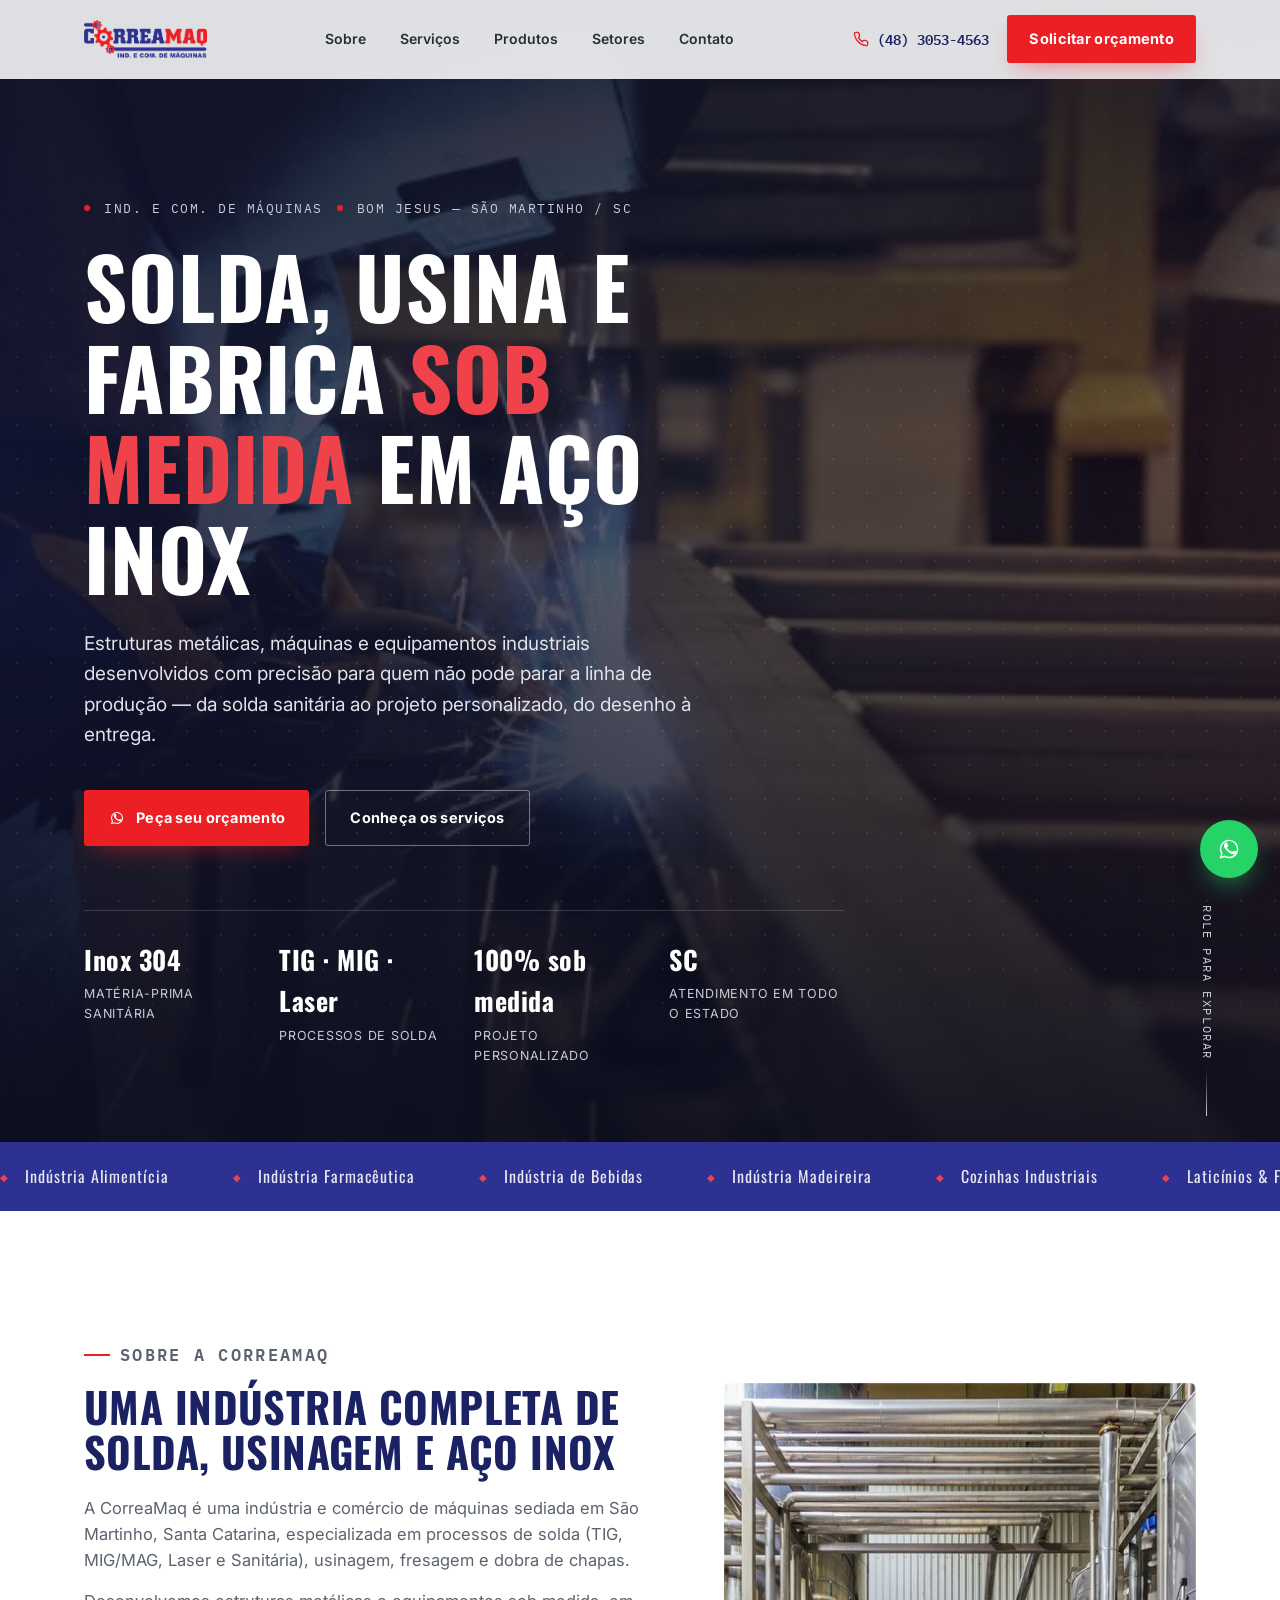
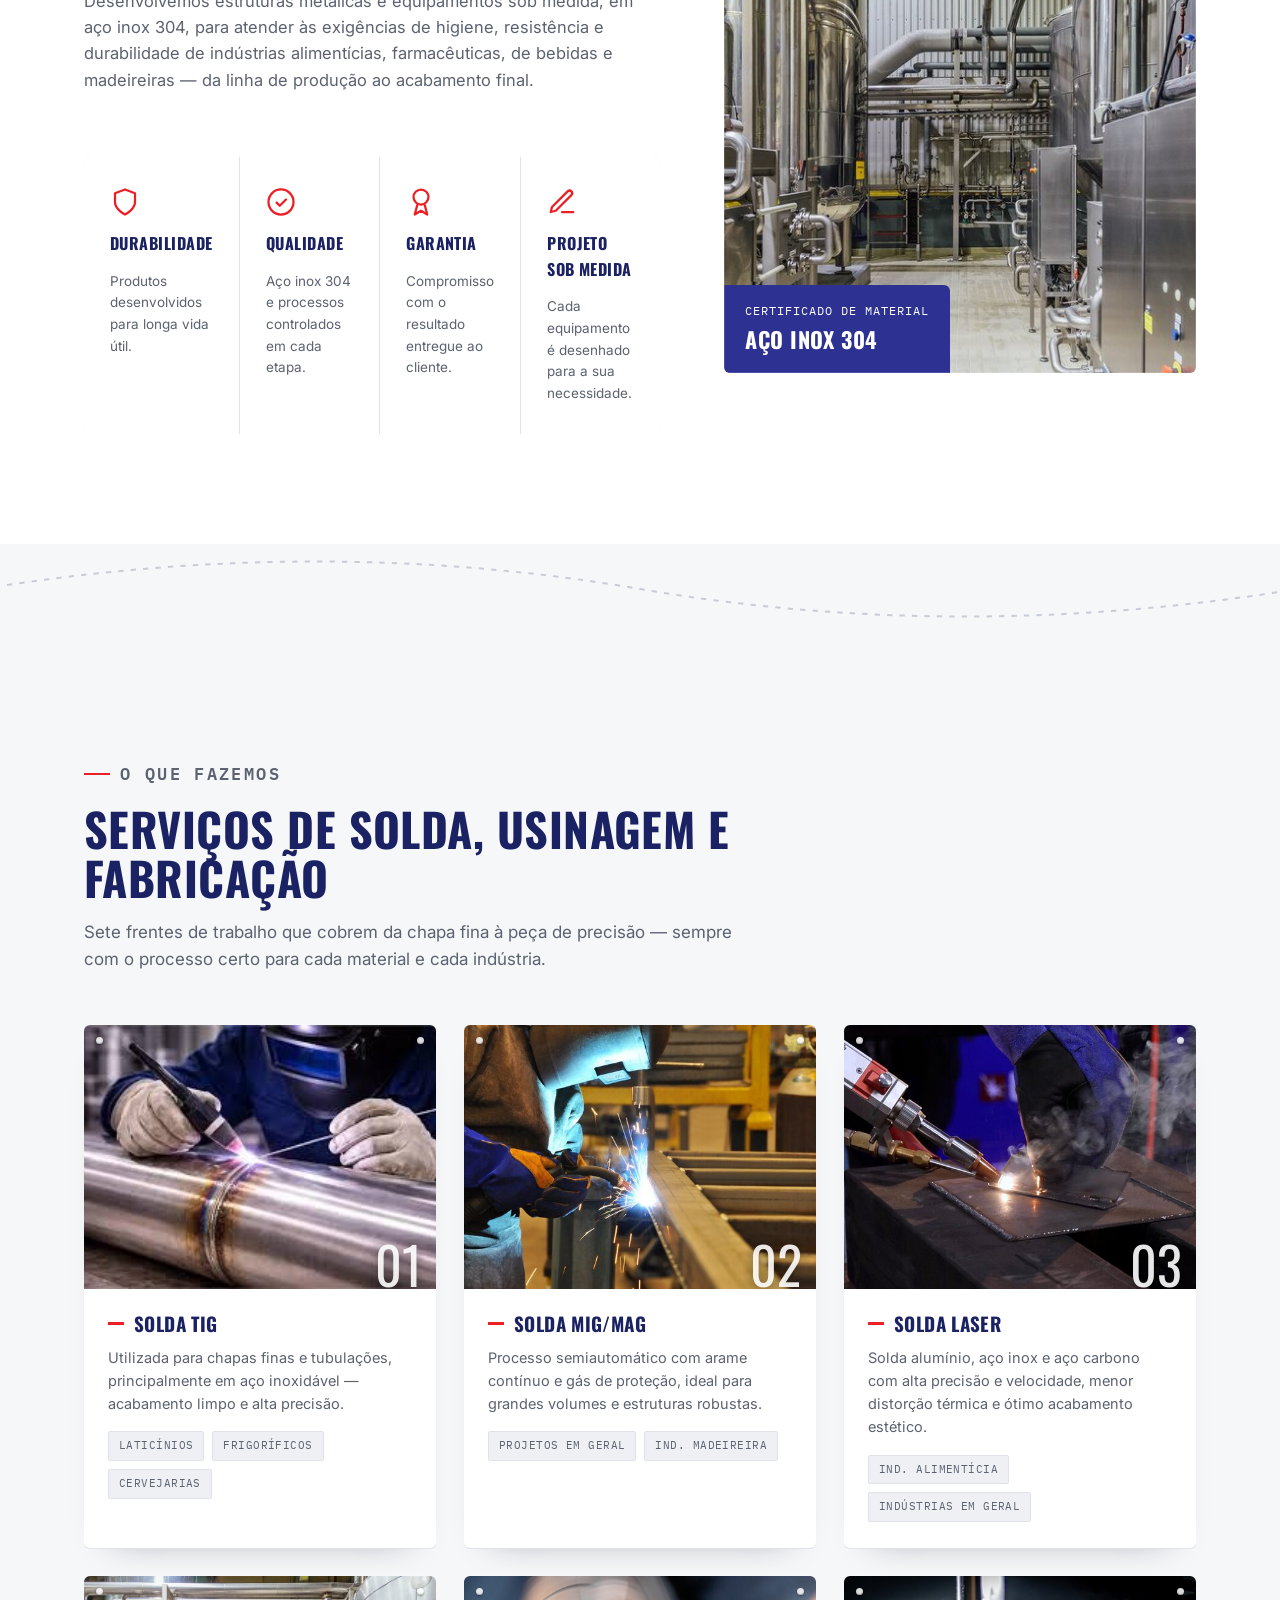
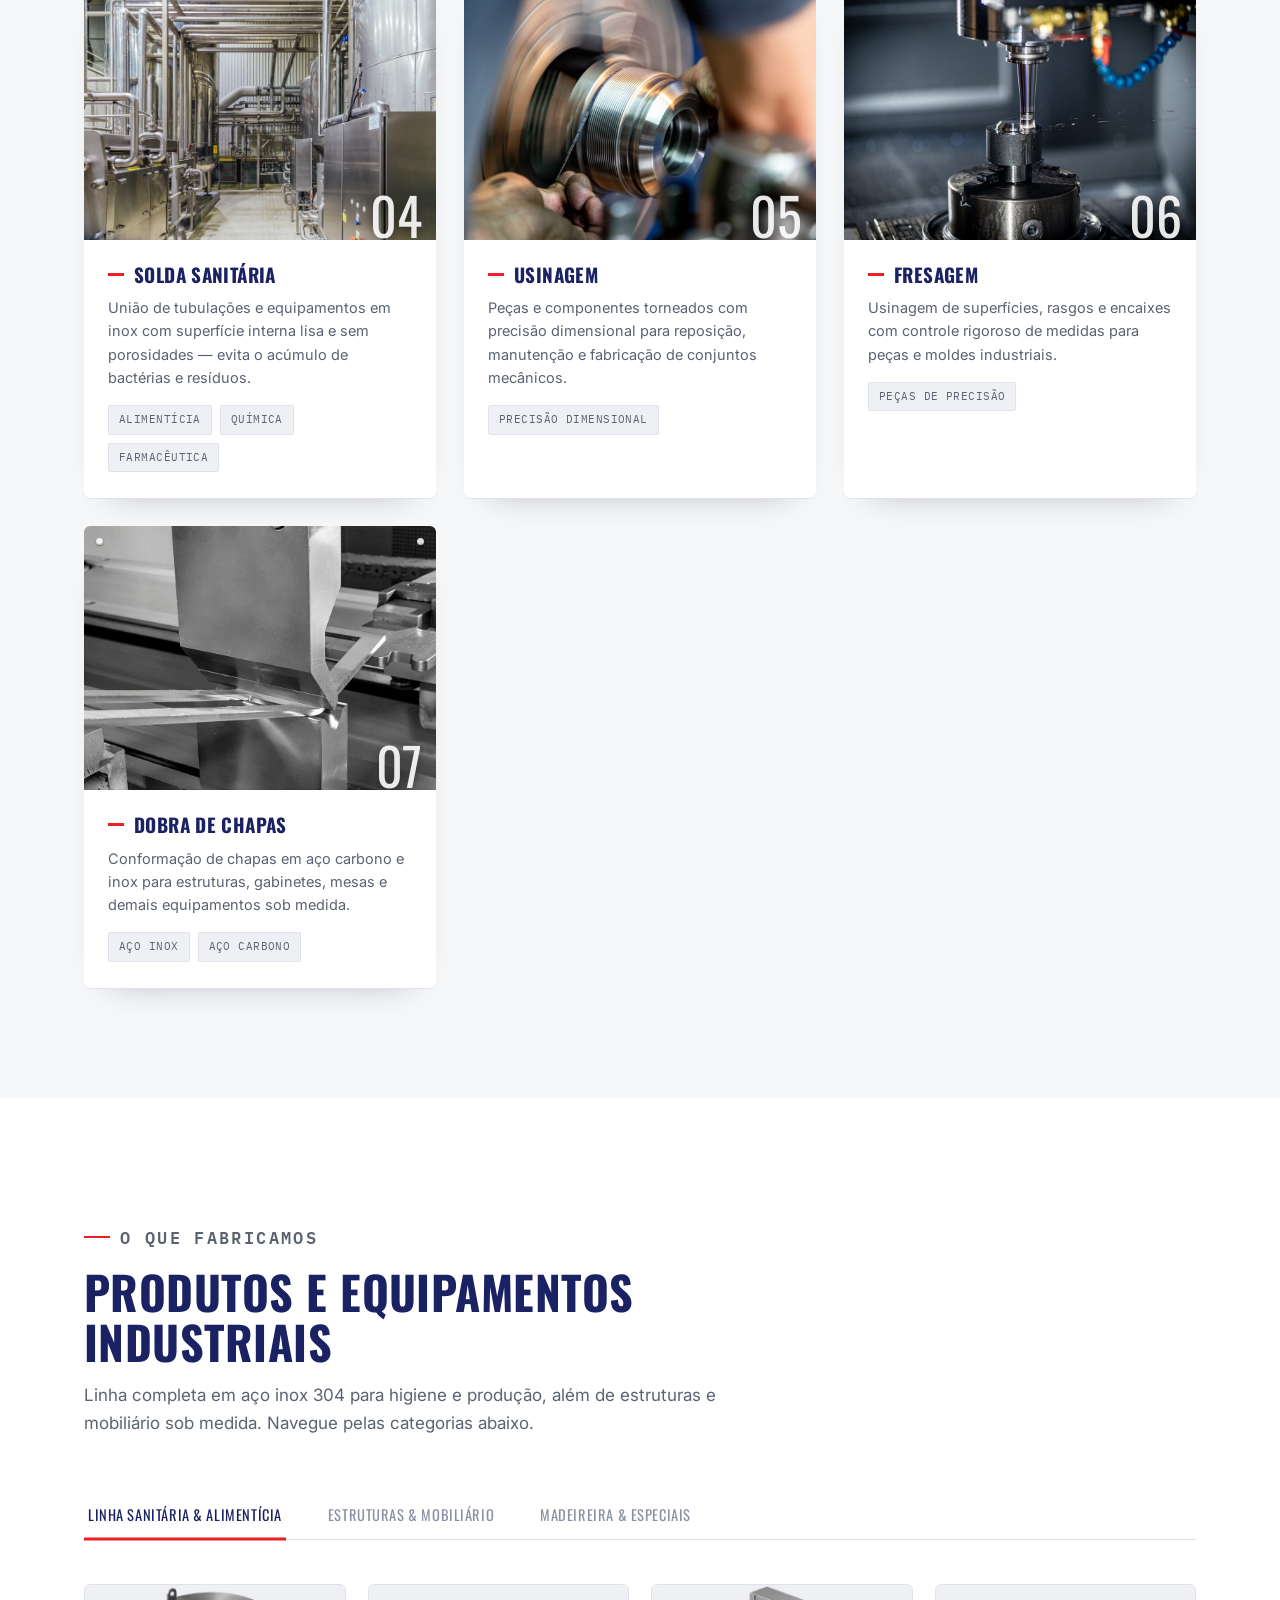
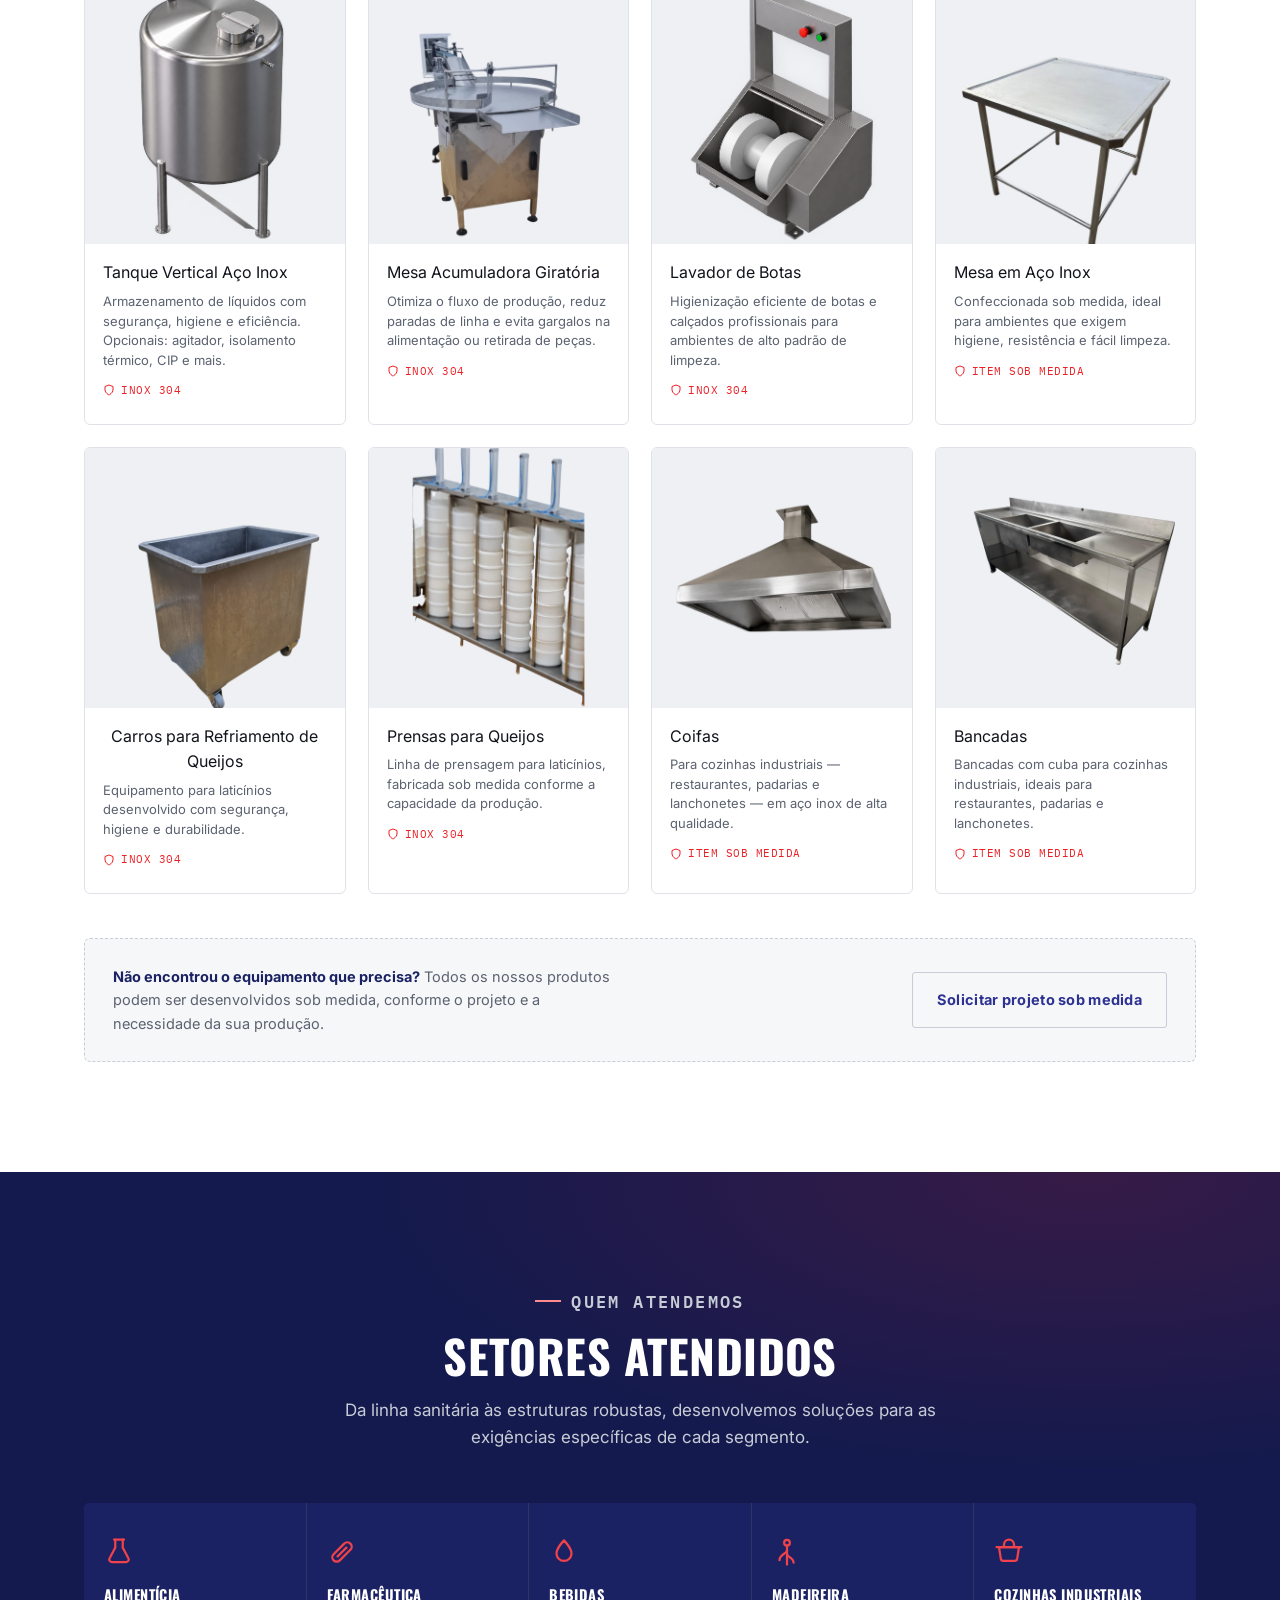
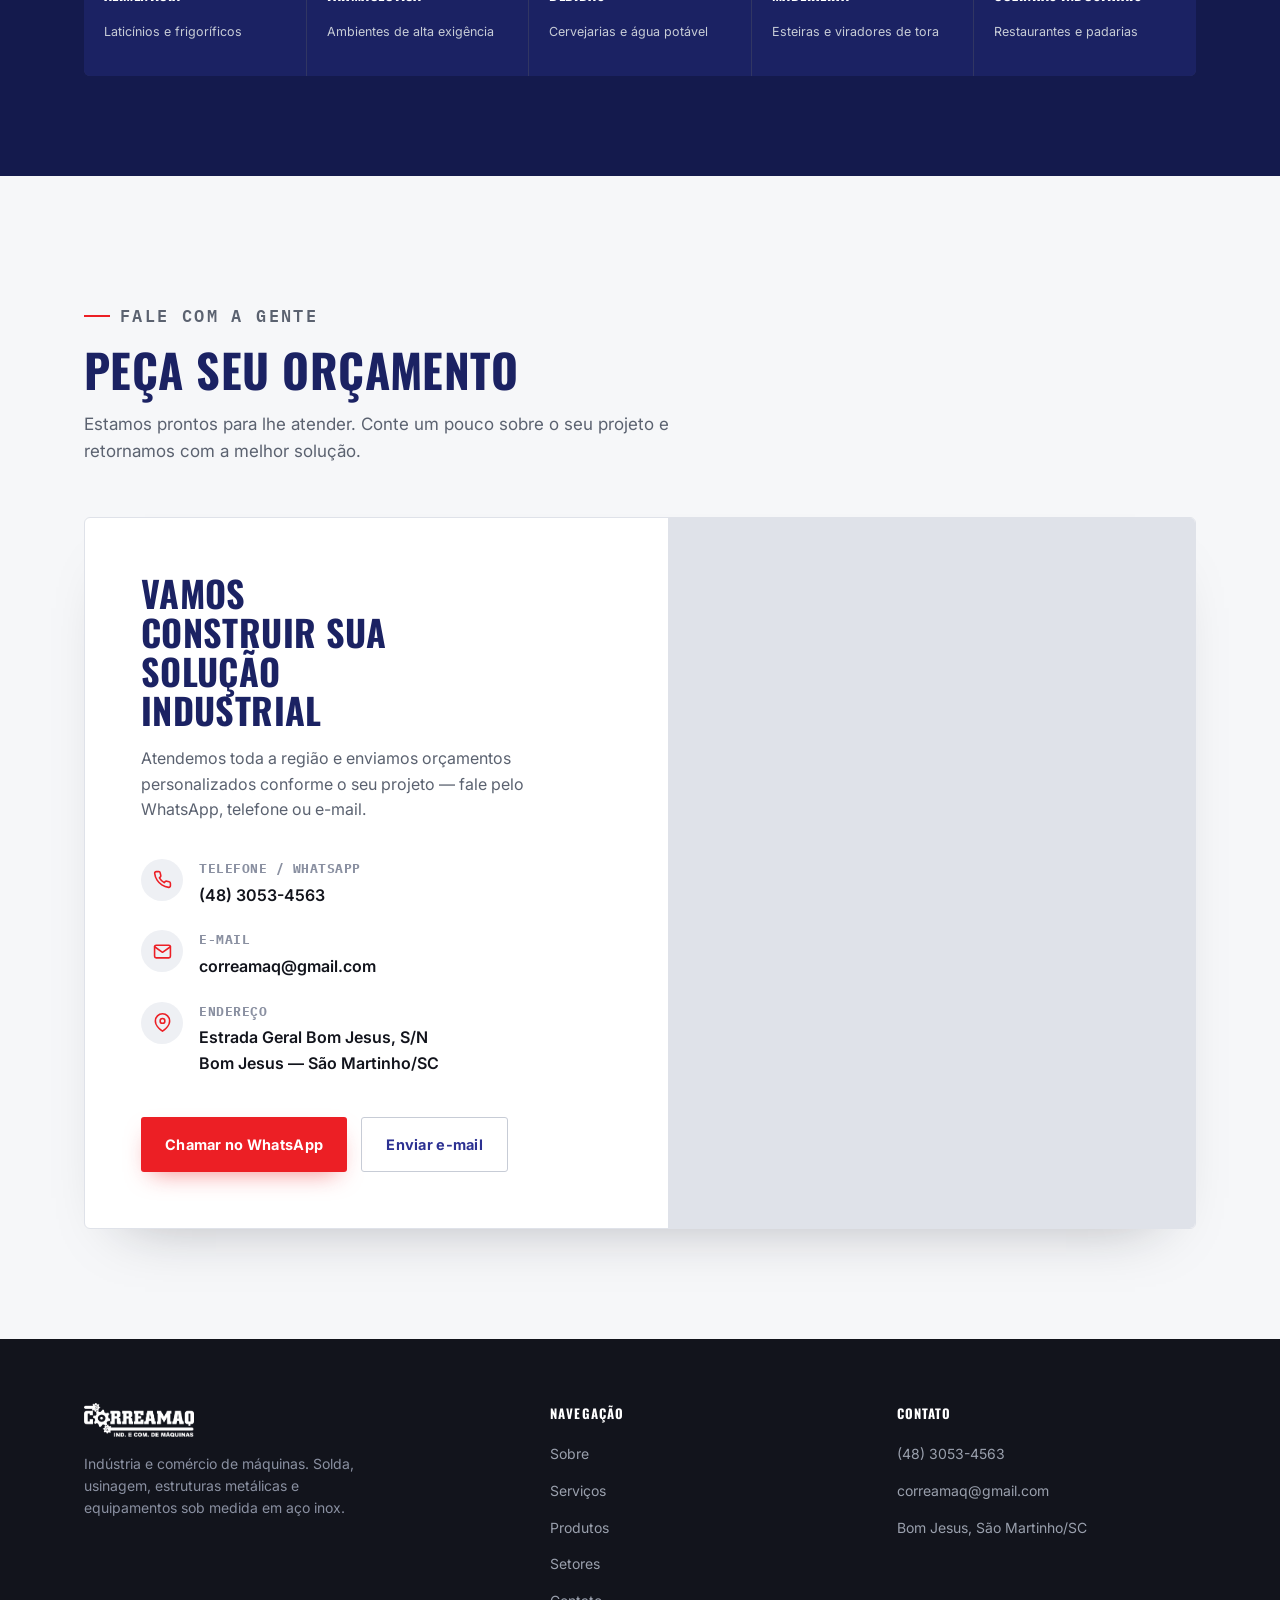
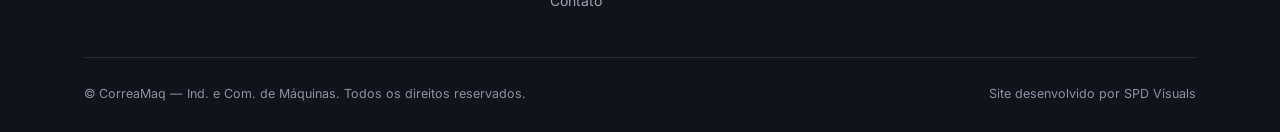
==== commit ba0f1970: "Finalizado" ====
--- a/correamaq-Main/index.html
+++ b/correamaq-Main/index.html
@@ -123,7 +123,7 @@
     </div>
 
     <div class="about-media reveal">
-      <img src="assets/images/tanque.png" alt="Tanque vertical em aço inox fabricado pela CorreaMaq">
+      <img src="assets/images/solda-sanitaria-pipes.jpg" alt="solda sanitária">
       <div class="plate-badge">
         <span>Certificado de material</span>
         <b>AÇO INOX 304</b>
@@ -194,7 +194,7 @@
       <article class="plate-card">
         <span class="rivet tl"></span><span class="rivet tr"></span>
         <div class="plate-card-media">
-          <img src="assets/images/solda-sanitaria.jpg" alt="Solda sanitária em tubulação de aço inox">
+          <img src="assets/images/solda-sanitaria-pipes.jpg" alt="Solda sanitária em tubulação de aço inox">
           <span class="num">04</span>
         </div>
         <div class="plate-card-body">
@@ -278,16 +278,16 @@
         <div class="product-card">
           <div class="product-media"><img src="assets/images/mesa-giratoria.png" alt="Mesa acumuladora giratória em aço inox"></div>
           <div class="product-body">
-            <button class="product-title" type="button">Mesa Acumuladora Giratória</button>
+            <button class="product-title" type="button" data-product="mesa-giratoria">Mesa Acumuladora Giratória</button>
             <span>Otimiza o fluxo de produção, reduz paradas de linha e evita gargalos na alimentação ou retirada de peças.</span>
             <div class="product-badge"><svg viewBox="0 0 24 24" fill="none" stroke="currentColor" stroke-width="2"><path d="M12 22s8-4 8-10V5l-8-3-8 3v7c0 6 8 10 8 10z"/></svg> Inox 304</div>
           </div>
         </div>
 
         <div class="product-card">
-          <div class="product-media"><img src="assets/images/lava-botas.png" alt="Lavador de botas em aço inox"></div>
-          <div class="product-body">
-            <button class="product-title" type="button">Lavador de Botas</button>
+          <div class="product-media"><img src="assets/images/lava-botas-sem-fundo.png" alt="Lavador de botas em aço inox"></div>
+          <div class="product-body">
+            <button class="product-title" type="button" data-product="lava-botas">Lavador de Botas</button>
             <span>Higienização eficiente de botas e calçados profissionais para ambientes de alto padrão de limpeza.</span>
             <div class="product-badge"><svg viewBox="0 0 24 24" fill="none" stroke="currentColor" stroke-width="2"><path d="M12 22s8-4 8-10V5l-8-3-8 3v7c0 6 8 10 8 10z"/></svg> Inox 304</div>
           </div>
@@ -296,7 +296,7 @@
         <div class="product-card">
           <div class="product-media"><img src="assets/images/mesa-inox.png" alt="Mesa em aço inox sob medida"></div>
           <div class="product-body">
-            <button class="product-title" type="button">Mesa em Aço Inox</button>
+            <button class="product-title" type="button" data-product="mesa-inox">Mesa em Aço Inox</button>
             <span>Confeccionada sob medida, ideal para ambientes que exigem higiene, resistência e fácil limpeza.</span>
             <div class="product-badge"><svg viewBox="0 0 24 24" fill="none" stroke="currentColor" stroke-width="2"><path d="M12 22s8-4 8-10V5l-8-3-8 3v7c0 6 8 10 8 10z"/></svg> Item sob medida</div>
           </div>
@@ -305,7 +305,7 @@
         <div class="product-card">
           <div class="product-media"><img src="assets/images/carro-queijo.png" alt="Carro para refriamento de queijos em aço inox"></div>
           <div class="product-body">
-            <button class="product-title" type="button">Carro para Refriamento de Queijos</button>
+            <button class="product-title" type="button" data-product="carro-queijo">Carros para Refriamento de Queijos</button>
             <span>Equipamento para laticínios desenvolvido com segurança, higiene e durabilidade.</span>
             <div class="product-badge"><svg viewBox="0 0 24 24" fill="none" stroke="currentColor" stroke-width="2"><path d="M12 22s8-4 8-10V5l-8-3-8 3v7c0 6 8 10 8 10z"/></svg> Inox 304</div>
           </div>
@@ -314,7 +314,7 @@
         <div class="product-card">
           <div class="product-media"><img src="assets/images/prensa-queijo.png" alt="Prensas para queijos em aço inox"></div>
           <div class="product-body">
-            <button class="product-title" type="button">Prensas para Queijos</button>
+            <button class="product-title" type="button" data-product="prensa-queijos">Prensas para Queijos</button>
             <span>Linha de prensagem para laticínios, fabricada sob medida conforme a capacidade da produção.</span>
             <div class="product-badge"><svg viewBox="0 0 24 24" fill="none" stroke="currentColor" stroke-width="2"><path d="M12 22s8-4 8-10V5l-8-3-8 3v7c0 6 8 10 8 10z"/></svg> Inox 304</div>
           </div>
@@ -323,7 +323,7 @@
         <div class="product-card">
           <div class="product-media"><img src="assets/images/coifa.png" alt="Coifa industrial em aço inox"></div>
           <div class="product-body">
-            <button class="product-title" type="button">Coifas</button>
+            <button class="product-title" type="button" data-product="coifas">Coifas</button>
             <span>Para cozinhas industriais — restaurantes, padarias e lanchonetes — em aço inox de alta qualidade.</span>
             <div class="product-badge"><svg viewBox="0 0 24 24" fill="none" stroke="currentColor" stroke-width="2"><path d="M12 22s8-4 8-10V5l-8-3-8 3v7c0 6 8 10 8 10z"/></svg> Item sob medida</div>
           </div>
@@ -332,7 +332,7 @@
         <div class="product-card">
           <div class="product-media"><img src="assets/images/bancada.png" alt="Bancada com cuba em aço inox"></div>
           <div class="product-body">
-            <button class="product-title" type="button">Bancadas</button>
+            <button class="product-title" type="button" data-product="bancadas">Bancadas</button>
             <span>Bancadas com cuba para cozinhas industriais, ideais para restaurantes, padarias e lanchonetes.</span>
             <div class="product-badge"><svg viewBox="0 0 24 24" fill="none" stroke="currentColor" stroke-width="2"><path d="M12 22s8-4 8-10V5l-8-3-8 3v7c0 6 8 10 8 10z"/></svg> Item sob medida</div>
           </div>
@@ -348,31 +348,31 @@
         <div class="product-card">
           <div class="product-media"><img src="assets/images/armario.png" alt="Armário em aço inox de correr"></div>
           <div class="product-body">
-            <button class="product-title" type="button">Armários em Aço Inox</button>
+            <button class="product-title" type="button" data-product="armario">Armários em Aço Inox</button>
             <span>Portas de correr, estrutura reforçada e acabamento sanitário para ambientes industriais.</span>
           </div>
         </div>
 
         <div class="product-card">
-          <div class="product-media"><img src="assets/images/escadas.jpg" alt="Escada industrial em aço inox"></div>
-          <div class="product-body">
-            <button class="product-title" type="button">Escadas</button>
+          <div class="product-media"><img src="assets/images/escadas.png" alt="Escada industrial em aço inox"></div>
+          <div class="product-body">
+            <button class="product-title" type="button" data-product="escada">Escadas</button>
             <span>Degraus antiderrapantes e estrutura robusta para acesso seguro em ambientes de produção.</span>
           </div>
         </div>
 
         <div class="product-card">
-          <div class="product-media"><img src="assets/images/carro-transportador.jpg" alt="Carro transportador em aço inox"></div>
-          <div class="product-body">
-            <button class="product-title" type="button">Carros Transportadores</button>
+          <div class="product-media"><img src="assets/images/carro-transportador.png" alt="Carro transportador em aço inox"></div>
+          <div class="product-body">
+            <button class="product-title" type="button" data-product="carro-transporte">Carros Transportadores</button>
             <span>Movimentação de produtos entre setores com estrutura vazada e fácil higienização.</span>
           </div>
         </div>
 
         <div class="product-card">
-          <div class="product-media"><img src="assets/images/calhas-ralos.jpg" alt="Calhas e ralos em aço inox"></div>
-          <div class="product-body">
-            <button class="product-title" type="button">Calhas e Ralos</button>
+          <div class="product-media"><img src="assets/images/calhas-ralos.png" alt="Calhas e ralos em aço inox"></div>
+          <div class="product-body">
+            <button class="product-title" type="button" data-product="calhas-ralos">Calhas e Ralos</button>
             <span>Drenagem eficiente em aço inox, sob medida para pisos industriais e áreas de lavagem.</span>
           </div>
         </div>
@@ -380,7 +380,7 @@
         <div class="product-card">
           <div class="product-media"><img src="assets/images/carrinho-cx.png" alt="Carrinho para movimentação de caixas"></div>
           <div class="product-body">
-            <button class="product-title" type="button">Carrinho para Movimentação de Caixa</button>
+            <button class="product-title" type="button" data-product="carrinho-movimentacao">Carrinho para Movimentação de Caixa</button>
             <span>Estrutura metálica de alta resistência com rodas pneumáticas para caixas, fardos e sacarias.</span>
           </div>
         </div>
@@ -388,7 +388,7 @@
         <div class="product-card">
           <div class="product-media"><img src="assets/images/carrinho-plataforma.jpg" alt="Carrinho plataforma em aço inox"></div>
           <div class="product-body">
-            <button class="product-title" type="button">Carrinho Plataforma</button>
+            <button class="product-title" type="button" data-product="carro-plataforma">Carrinho Plataforma</button>
             <span>Plataforma reforçada, alça ergonômica e rodas giratórias para transporte de cargas em geral.</span>
           </div>
         </div>
@@ -396,19 +396,10 @@
         <div class="product-card">
           <div class="product-media"><img src="assets/images/guarda-corpo-1.jpg" alt="Guarda-corpo em aço inox instalado em rampa externa"></div>
           <div class="product-body">
-            <button class="product-title" type="button">Guarda-Corpo em Aço Inox</button>
+            <button class="product-title" type="button" data-product="guarda-corpo">Guarda-Corpo em Aço Inox</button>
             <span>Item sob medida para rampas, escadas e áreas externas, unindo segurança e acabamento.</span>
           </div>
         </div>
-
-        <div class="product-card">
-          <div class="product-media"><img src="assets/images/guarda-corpo-2.jpg" alt="Guarda-corpo em aço inox em escada externa"></div>
-          <div class="product-body">
-            <button class="product-title" type="button">Guarda-Corpo — Escadas Externas</button>
-            <span>Estrutura tubular polida, resistente à intempérie e de fácil manutenção.</span>
-          </div>
-        </div>
-
       </div>
     </div>
 
@@ -419,7 +410,7 @@
         <div class="product-card">
           <div class="product-media"><img src="assets/images/esteira.png" alt="Esteira de tora para indústria madeireira"></div>
           <div class="product-body">
-            <button class="product-title" type="button">Esteira de Tora</button>
+            <button class="product-title" type="button" data-product="esteira-tora">Esteira de Tora</button>
             <span>Estrutura robusta para transporte de toras, com alto desempenho e manutenção facilitada.</span>
           </div>
         </div>
@@ -427,7 +418,7 @@
         <div class="product-card">
           <div class="product-media"><img src="assets/images/vira-tora.png" alt="Virador de tora para indústria madeireira"></div>
           <div class="product-body">
-            <button class="product-title" type="button">Virador de Tora</button>
+            <button class="product-title" type="button" data-product="virador-tora">Virador de Tora</button>
             <span>Equipamento desenvolvido para resistência, precisão e produtividade no processamento de madeira.</span>
           </div>
         </div>
@@ -435,7 +426,7 @@
         <div class="product-card">
           <div class="product-media"><img src="assets/images/churrasqueira.png" alt="Churrasqueira em aço inox fechada"></div>
           <div class="product-body">
-            <button class="product-title" type="button">Churrasqueira em Aço Inox</button>
+            <button class="product-title" type="button" data-product="churrasqueira-inox">Churrasqueira em Aço Inox</button>
             <span>Resistência, praticidade e acabamento sofisticado — fácil de limpar e resistente à corrosão.</span>
           </div>
         </div>
@@ -443,7 +434,7 @@
         <div class="product-card">
           <div class="product-media"><img src="assets/images/churraqueira-grelha.png" alt="Churrasqueira em aço inox com grelha deslizante"></div>
           <div class="product-body">
-            <button class="product-title" type="button">Churrasqueira — Grelha Deslizante</button>
+            <button class="product-title" type="button" data-product="churrasqueira-deslizante">Churrasqueira — Grelha Deslizante</button>
             <span>Sistema de grelha corrediça em inox, item sob medida conforme o espaço disponível.</span>
           </div>
         </div>
